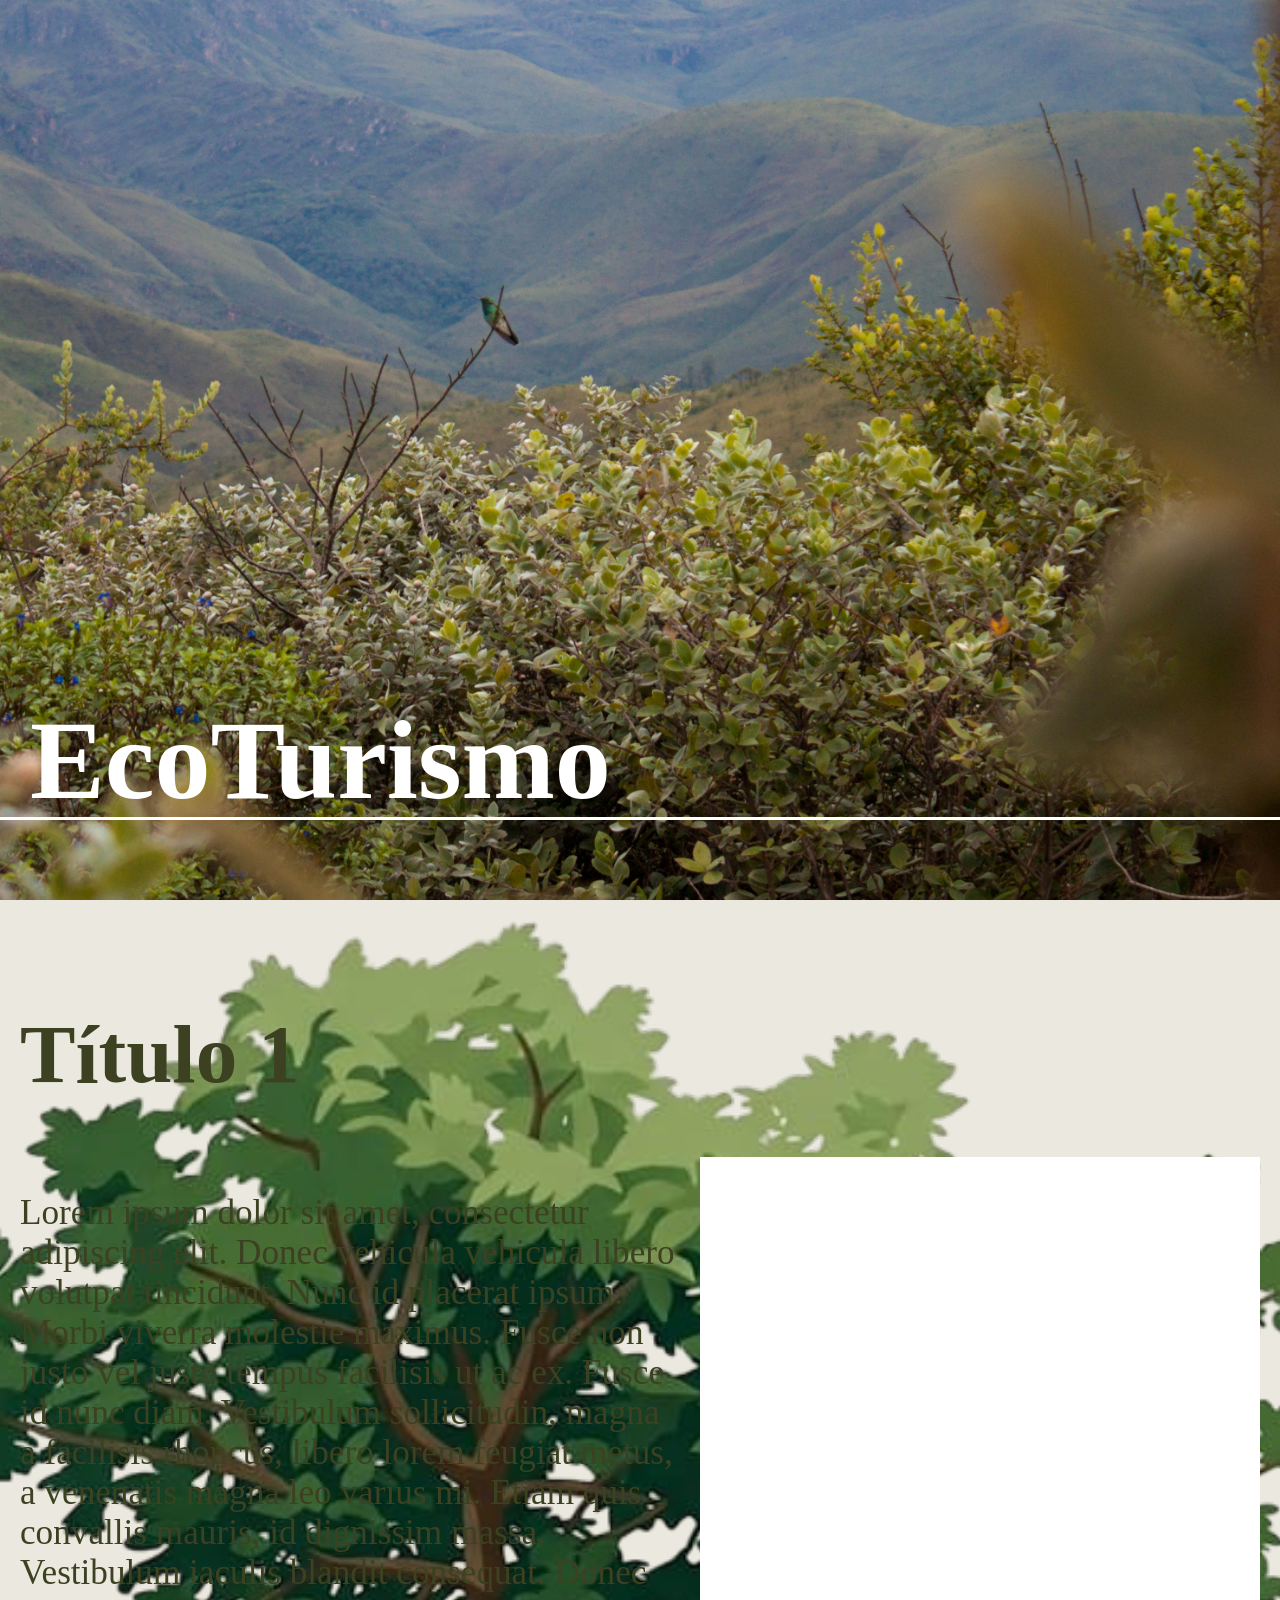
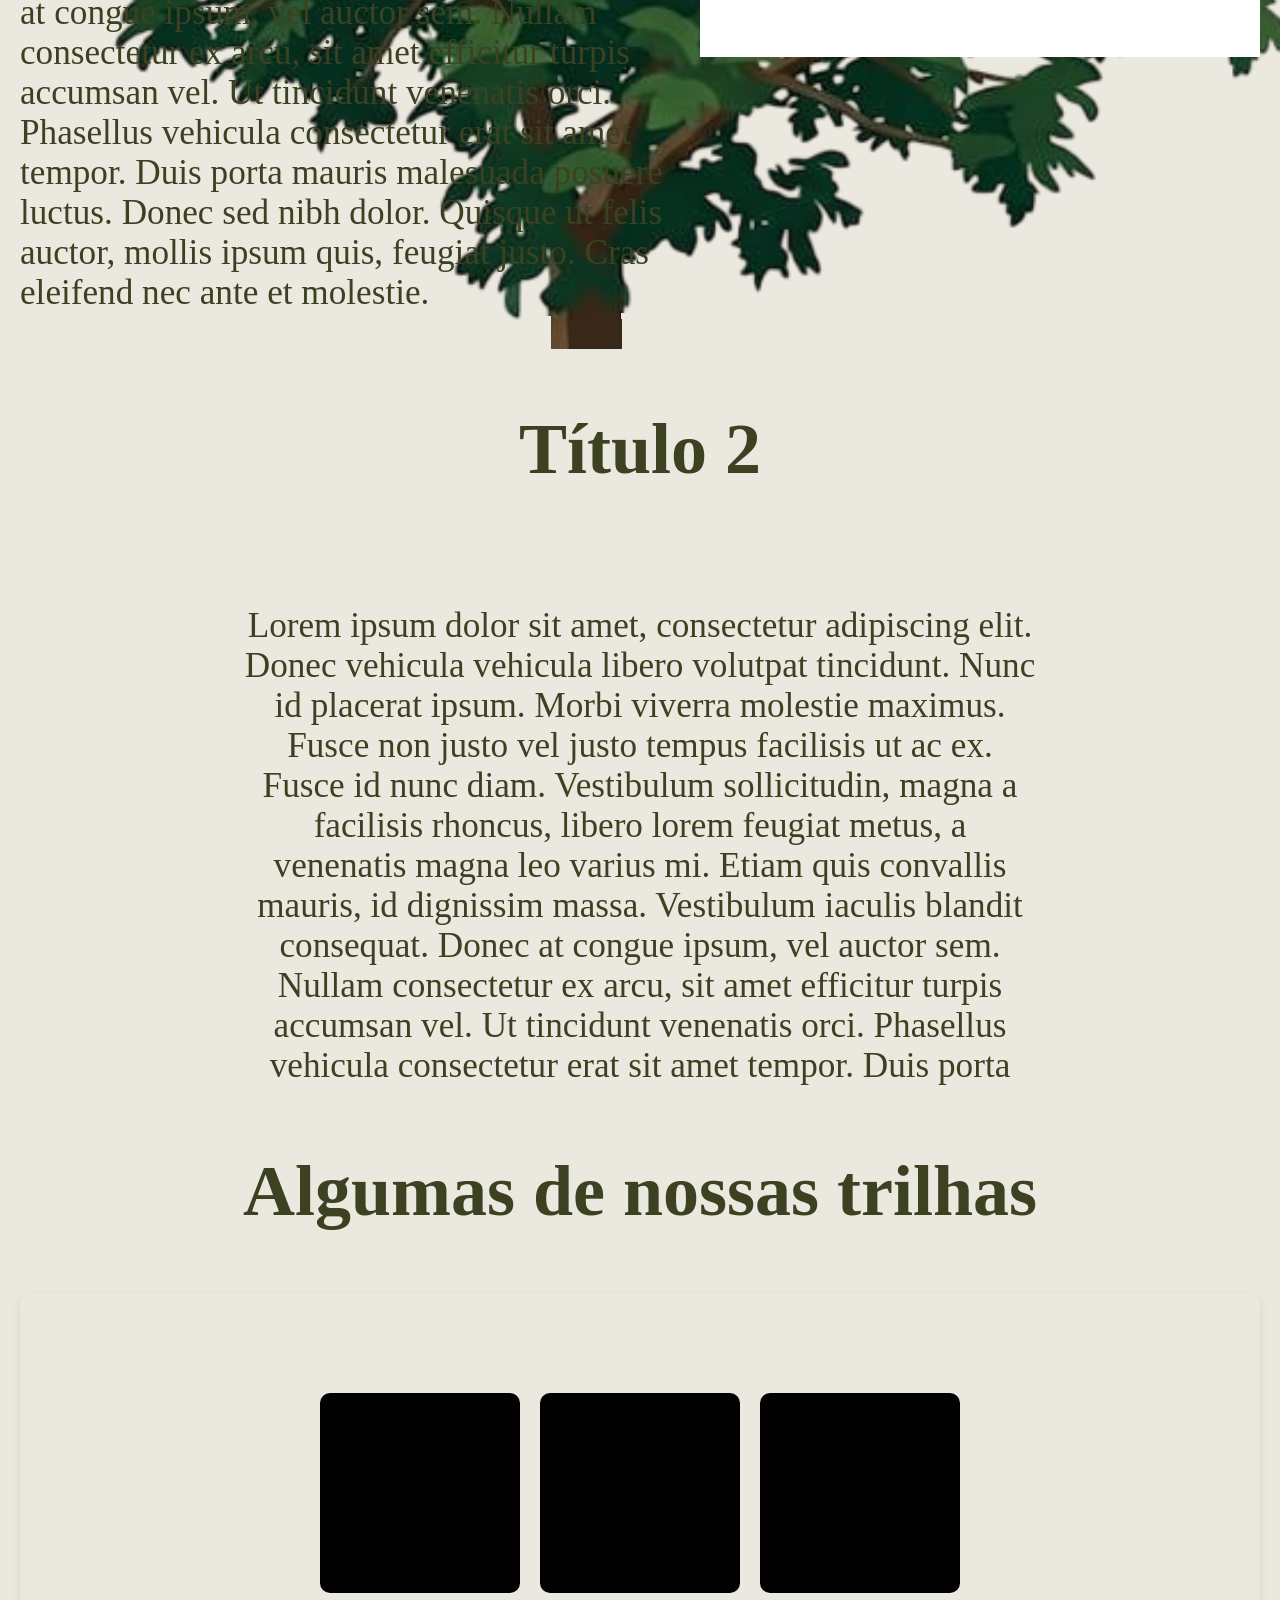
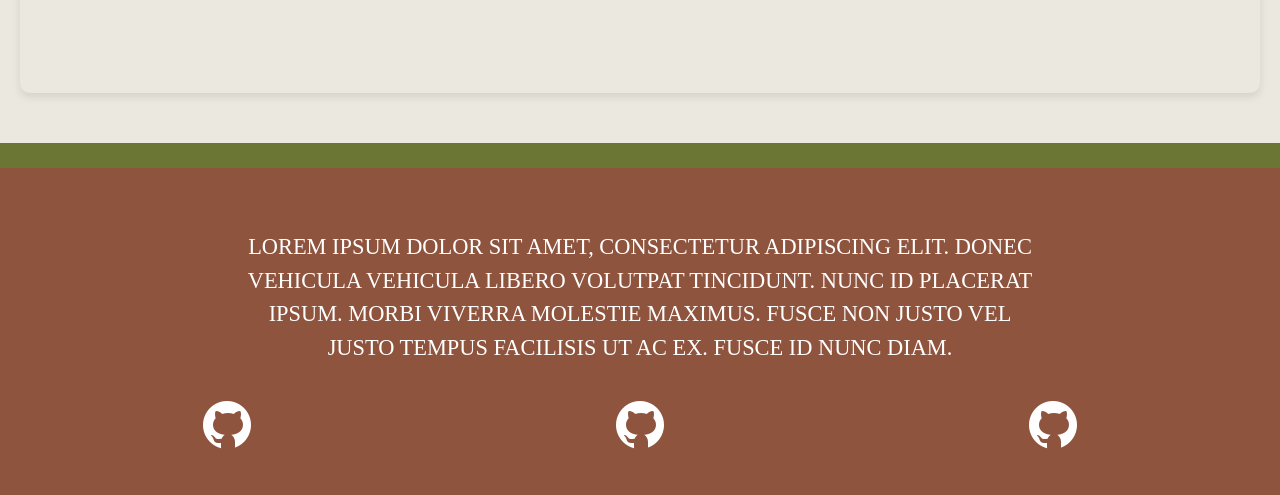
==== index.html @ b5ff991a "Adicionando mais coisas ao index.html" ====
<html lang="pt-BR">

<head>
    <meta charset="UTF-8">
    <meta name="viewport" content="width=device-width, initial-scale=1.0">
    <title>EcoTurismo</title>
    <link rel="stylesheet" href="./CSS/style.css">
</head>

<body>

    <div class="container-imgRolaMoca">
        <img src="./images/serra-do-rola-moca.jpg" alt="Serra do Rola Moça">

        <div class="container-nome-projeto">
            <h1>EcoTurismo</h1>
        </div>
        <div class="linha"></div>
    </div>

    <div class="conteudo-site">
        <h1 class="titulo">Título 1</h1>
        <div class="paragrafo1">
            <div class="container-texto">
                <p class="texto">Lorem ipsum dolor sit amet, consectetur adipiscing elit. Donec vehicula vehicula libero
                volutpat tincidunt. Nunc id placerat ipsum. Morbi viverra molestie maximus. Fusce non justo vel justo tempus
                facilisis ut ac ex. Fusce id nunc diam. Vestibulum sollicitudin, magna a facilisis rhoncus, libero lorem
                feugiat metus, a venenatis magna leo varius mi. Etiam quis convallis mauris, id dignissim massa. Vestibulum
                iaculis blandit consequat. Donec at congue ipsum, vel auctor sem. Nullam consectetur ex arcu, sit amet
                efficitur turpis accumsan vel. Ut tincidunt venenatis orci. Phasellus vehicula consectetur erat sit amet
                tempor. Duis porta mauris malesuada posuere luctus. Donec sed nibh dolor. Quisque ut felis auctor, mollis
                ipsum quis, feugiat justo. Cras eleifend nec ante et molestie.</p>
            </div>
            <div class="foto"></div>
        </div>

        <h2 class="titulo2">Título 2</h2>
        <div class="paragrafo2">
            <div class="container-texto2">
                <p class="texto">Lorem ipsum dolor sit amet, consectetur adipiscing elit. Donec vehicula vehicula libero
                volutpat tincidunt. Nunc id placerat ipsum. Morbi viverra molestie maximus. Fusce non justo vel justo tempus
                facilisis ut ac ex. Fusce id nunc diam. Vestibulum sollicitudin, magna a facilisis rhoncus, libero lorem
                feugiat metus, a venenatis magna leo varius mi. Etiam quis convallis mauris, id dignissim massa. Vestibulum
                iaculis blandit consequat. Donec at congue ipsum, vel auctor sem. Nullam consectetur ex arcu, sit amet
                efficitur turpis accumsan vel. Ut tincidunt venenatis orci. Phasellus vehicula consectetur erat sit amet
                tempor. Duis porta mauris malesuada posuere luctus. Donec sed nibh dolor. Quisque ut felis auctor, mollis
                ipsum quis, feugiat justo. Cras eleifend nec ante et molestie.</p>
            </div>
        </div>

        <h2 class="titulo3">Algumas de nossas trilhas</h2>
        <div class="container-trilhas">
            <div class="trilhasImg"></div>
            <div class="trilhasImg"></div>
            <div class="trilhasImg"></div>
        </div>
    </div>
    <footer class="footer">
        <div class="container-footer">
            <p class="texto-no-footer">
                LOREM IPSUM DOLOR SIT AMET, CONSECTETUR ADIPISCING ELIT. DONEC VEHICULA 
                VEHICULA LIBERO VOLUTPAT TINCIDUNT. NUNC ID PLACERAT IPSUM. MORBI VIVERRA 
                MOLESTIE MAXIMUS. FUSCE NON JUSTO VEL JUSTO TEMPUS FACILISIS UT AC EX. FUSCE ID 
                NUNC DIAM.
            </p>
        </div>
        <div class="icones-github">
            <a href="#" target="_blank" title="GitHub Eduarda"><img src="images/icons8-github-60.png" alt="Icone GitHub" class="icon"></a> <!-- Nao consegui pensar em nenhum outro nome :), nao tenho criatividade pra isso ksksks-->
            <a href="#" target="_blank" title="GitHub Pedro"><img src="images/icons8-github-60.png" alt="Icone GitHub" class="icon"></a>
            <a href="#" target="_blank" title="GitHub Miguel"><img src="images/icons8-github-60.png" alt="Icone GitHub" class="icon"></a>
        </div>
    </footer>
</body>

</html>
---- CSS/style.css ----
html{
   font-size:  62,5%;
}
body {
   background-color: #ebe9df;
   margin: 0;
}

*{
   overflow-x: hidden;
}

.container-imgRolaMoca {
   width: 100%;
   height: 100vh;
   overflow: hidden;
   position: sticky;
   top: 0;
   z-index: -1;
   display: flex;
   flex-direction: column;
   justify-content: flex-end;
   align-items: flex-start;
}
.container-imgRolaMoca img {
   width: 100%;
   height: 100%;
   object-fit: cover;
   position:absolute;
   top: 0;
   left: 0;
   z-index: -2;
}

.container-nome-projeto {
   color: #ffff;
   text-align: left;
   padding-left: 30px;
}

.container-nome-projeto h1 {
   font-size: 7rem;
}

 .conteudo-site {
   position: relative !important;
   background-color: #ebe9df;
   padding: 50px 20px;
   min-height: 150vh;
   background-image: url('../images/barbatimaoCopa.png');
   background-position: top center;
   background-repeat: no-repeat;
   min-height: 100vh;
 }

.conteudo-site::after {
  content: "" !important;
  position: absolute !important;
  top: 400px !important; /* Ajuste para a altura exata onde a imagem da copa termina */
  bottom: 0 !important; 
  left: 50% !important;
  transform: translateX(-50%);
  
  width: 100% !important; /* Grossura do tronco */
  background-image: url('../images/barbatimaoTronco.png');
  background-repeat: repeat-y;
  background-position: center top;
  
  z-index: -1 !important; /* Agora ele ficará atrás do texto, mas visível! */
}

 .linha {
   height: 3px;
   width: 100%;
   background-color: #fff;
   z-index: 1;
   position: absolute;
   margin-bottom: 80px;
 }

 .titulo {
   color: #3c4122;
   font-size: 5.2rem;
   text-align: left;
 }


 .paragrafo1 {
   display: flex;
   flex-wrap: wrap;
   flex-direction: row;
    gap: 20px;
    width: 100%;
 }

 .container-texto {
   flex: 1 1 500px;
 }

 .texto {
   font-size: 2.2rem;
   color: #3c4122;
   text-align: left;
 }

 .foto {
   flex: 1 1 400px;
   height: 500px;
   background-color: white;
 }

 @media (max-width: 768px) {
   .container-nome-projeto h1 {
      font-size: 4rem;
      text-align: center;
   }
   .linha {
      margin: 30px auto;
   }
   .titulo {
      font-size: 3.5rem;
   }
   .paragrafo1 {
      flex-direction: column;
   }
   .container-texto, .foto {
      width: 100%;
   }
   .texto {
      font-size: 1.8rem;
   }
   .foto {
      height: 350px;
   }
 }

 h2 {
    color: #3c4122;
    font-size: 4.5rem;
    text-align: center;
 }

 .paragrafo2 {
    display: flex;
    flex-wrap: nowrap;
    flex-direction: column;
    width: 100%;
 }
  .container-texto2 {
      width: 62vw;
      flex: 0 1 500px;
      padding: 20px;
      align-self: center;
  }
  .container-texto2 .texto {
      font-size: 2.2rem;
      color: #3c4122;
      text-align: center;
  }

  .container-trilhas {
    display: flex;
    flex-wrap: wrap;
    flex-direction: row;
    flex: 1 1 300px;
    padding: 20px;
    border-radius: 10px;
    box-shadow: 0 4px 8px rgba(0, 0, 0, 0.1);
    gap: 20px;
    justify-content: center;
    height: 40vh;
    align-items: center;
  }

  .trilhasImg {
    width: 200px;
    height: 200px;
    background-color: black;
    border-radius: 10px;
  }

.footer {
   background-color: #8f543e;
   border-top: 25px solid #6c7634;
   padding: 40px 20px;
   width: 100%;
   box-sizing: border-box;
}
  
.container-footer {
    max-width: 800px;
    margin: 0 auto;
    display: flex;
    flex-direction: column;
    align-items: center;
    text-align: center;
}

.texto-no-footer {
    color: #fff;
    font-size: 1.4rem; 
    margin-bottom: 30px;
    line-height: 1.5;
}

.icones-github {
    display: flex;
    justify-content: space-around;
    width: 100%;
}

.icon {
    transition: opacity 0.3s ease;
}

.icon:hover {
    opacity: 0.8;
}
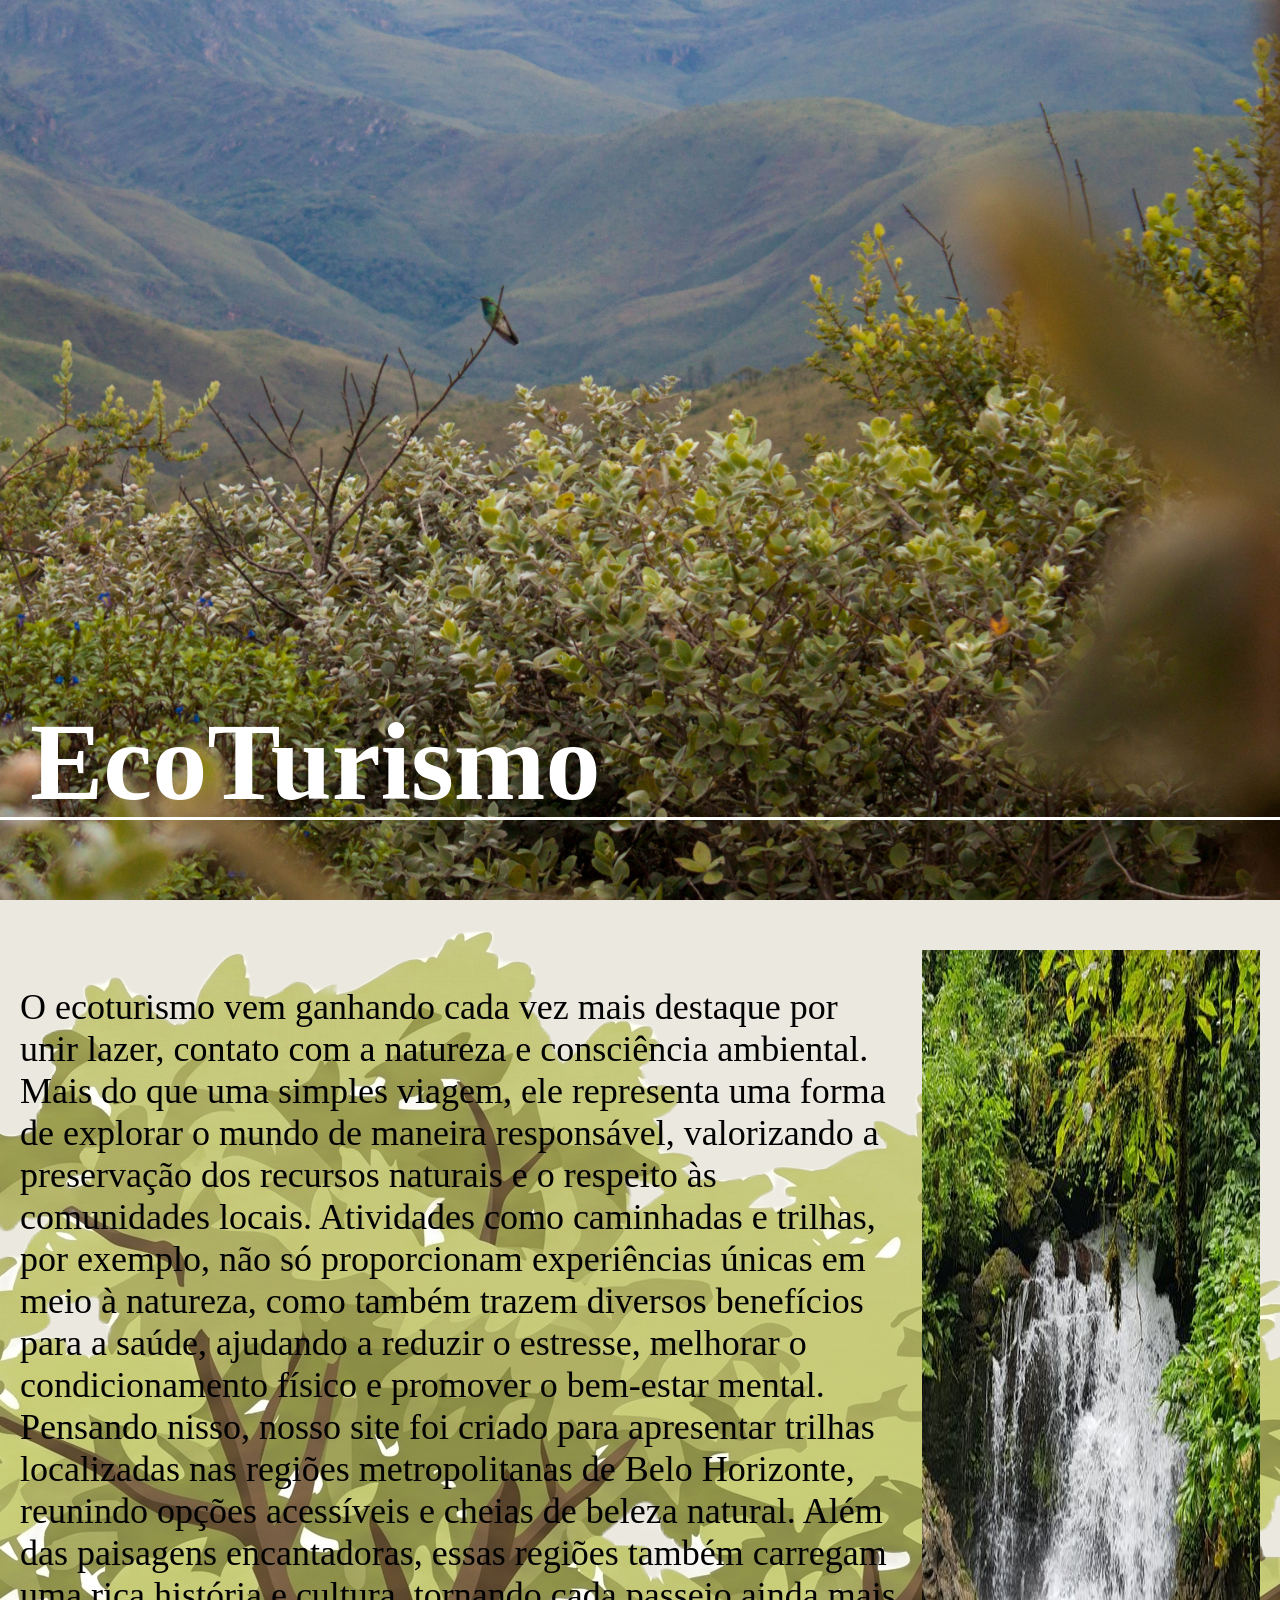
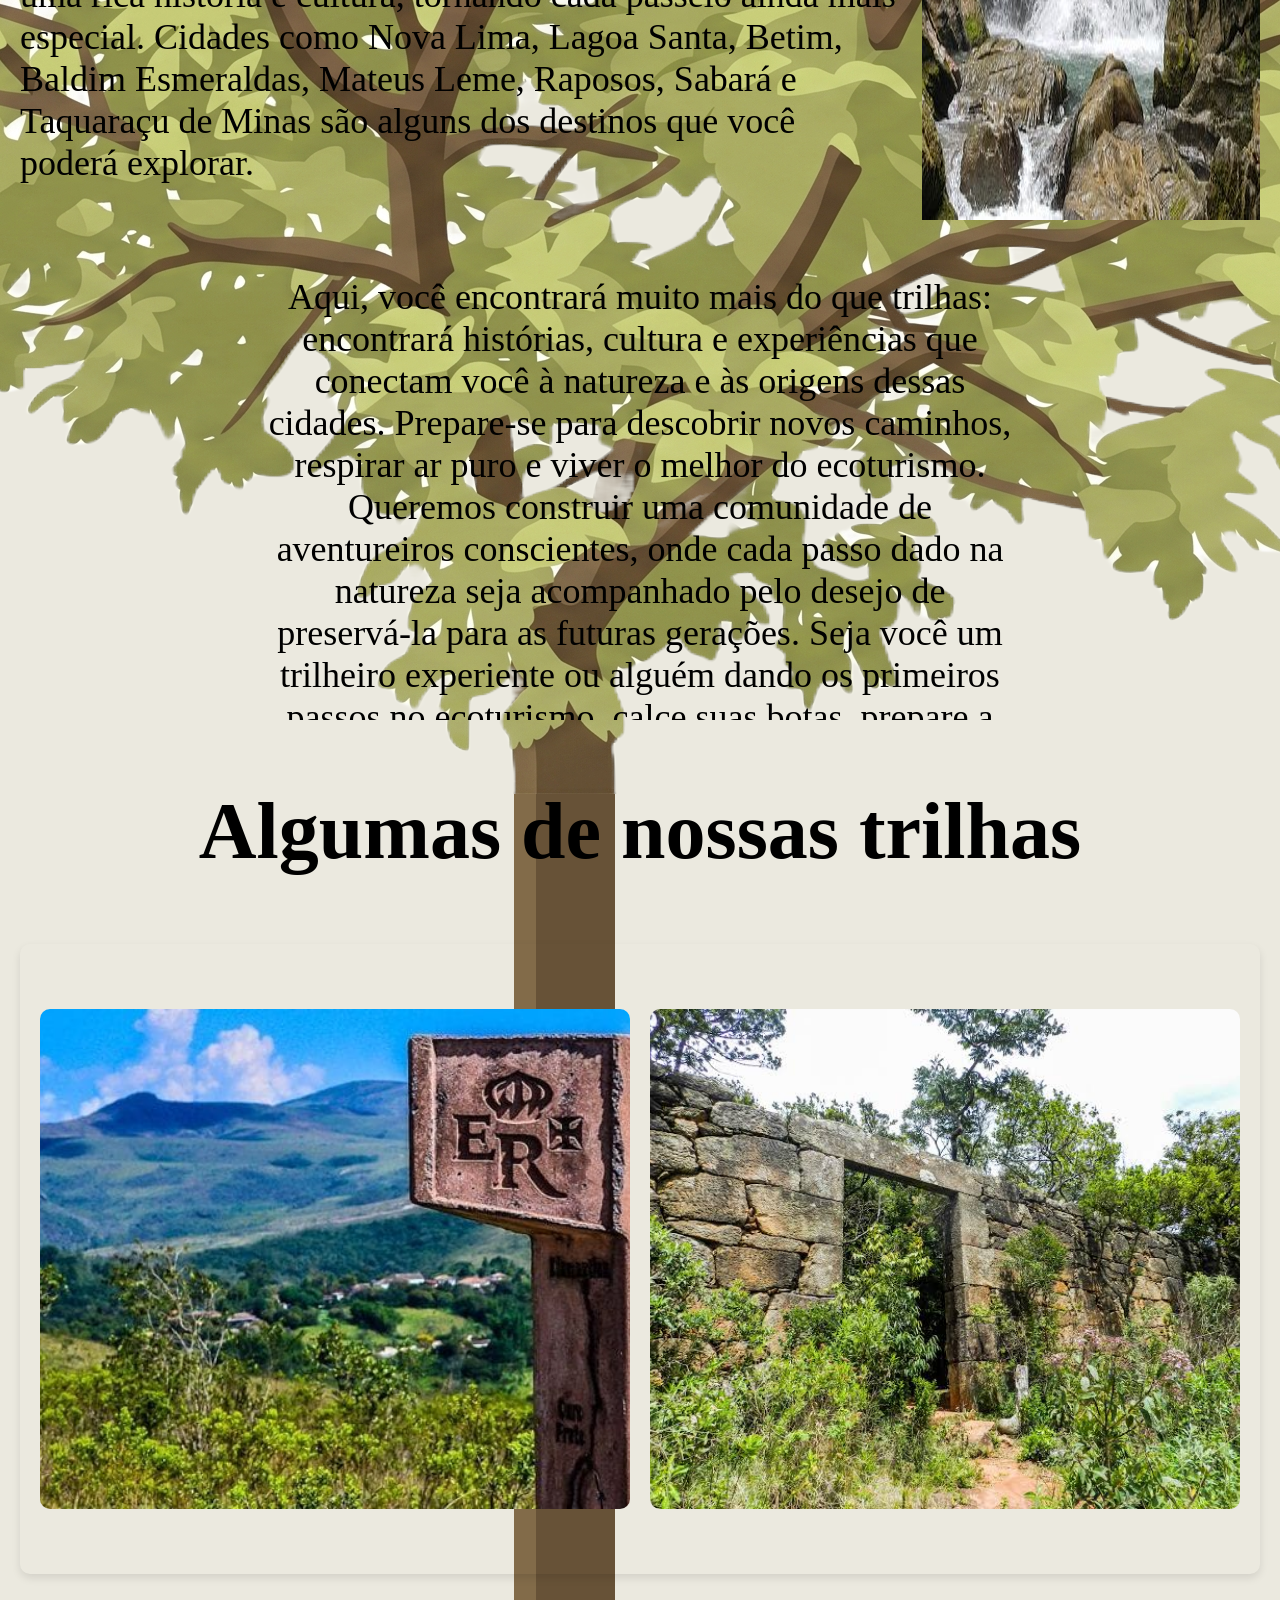
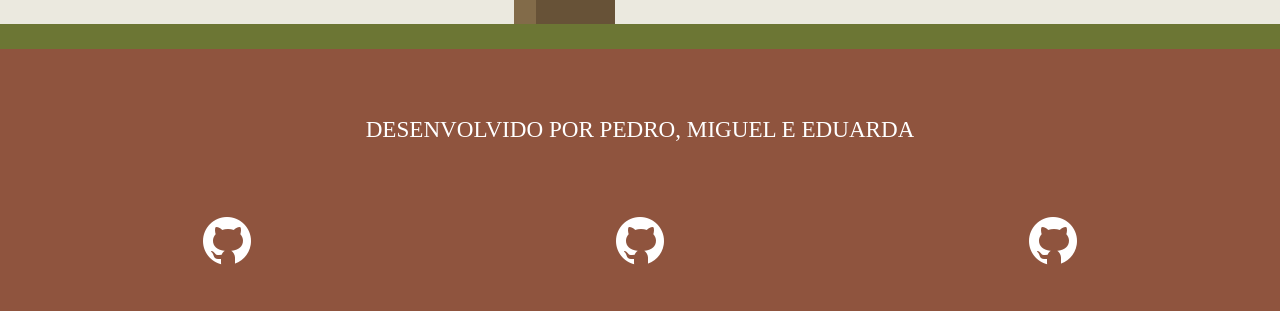
==== commit 90acea20: "Adicionando texto e imagens, alem de correcoes ao layout do arquivo index" ====
--- a/index.html
+++ b/index.html
@@ -19,49 +19,30 @@
     </div>
 
     <div class="conteudo-site">
-        <h1 class="titulo">Título 1</h1>
         <div class="paragrafo1">
             <div class="container-texto">
-                <p class="texto">Lorem ipsum dolor sit amet, consectetur adipiscing elit. Donec vehicula vehicula libero
-                volutpat tincidunt. Nunc id placerat ipsum. Morbi viverra molestie maximus. Fusce non justo vel justo tempus
-                facilisis ut ac ex. Fusce id nunc diam. Vestibulum sollicitudin, magna a facilisis rhoncus, libero lorem
-                feugiat metus, a venenatis magna leo varius mi. Etiam quis convallis mauris, id dignissim massa. Vestibulum
-                iaculis blandit consequat. Donec at congue ipsum, vel auctor sem. Nullam consectetur ex arcu, sit amet
-                efficitur turpis accumsan vel. Ut tincidunt venenatis orci. Phasellus vehicula consectetur erat sit amet
-                tempor. Duis porta mauris malesuada posuere luctus. Donec sed nibh dolor. Quisque ut felis auctor, mollis
-                ipsum quis, feugiat justo. Cras eleifend nec ante et molestie.</p>
+                <p class="texto">O ecoturismo vem ganhando cada vez mais destaque por unir lazer, contato com a natureza e consciência ambiental. Mais do que uma simples viagem, ele representa uma forma de explorar o mundo de maneira responsável, valorizando a preservação dos recursos naturais e o respeito às comunidades locais. Atividades como caminhadas e trilhas, por exemplo, não só proporcionam experiências únicas em meio à natureza, como também trazem diversos benefícios para a saúde, ajudando a reduzir o estresse, melhorar o condicionamento físico e promover o bem-estar mental. Pensando nisso, nosso site foi criado para apresentar trilhas localizadas nas regiões metropolitanas de Belo Horizonte, reunindo opções acessíveis e cheias de beleza natural. Além das paisagens encantadoras, essas regiões também carregam uma rica história e cultura, tornando cada passeio ainda mais especial. Cidades como Nova Lima, Lagoa Santa, Betim, Baldim Esmeraldas, Mateus Leme, Raposos, Sabará e Taquaraçu de Minas são alguns dos destinos que você poderá explorar.</p>
             </div>
-            <div class="foto"></div>
+            <img src="images/cachoeiraImg1.jpeg" alt="">
         </div>
-
-        <h2 class="titulo2">Título 2</h2>
         <div class="paragrafo2">
             <div class="container-texto2">
-                <p class="texto">Lorem ipsum dolor sit amet, consectetur adipiscing elit. Donec vehicula vehicula libero
-                volutpat tincidunt. Nunc id placerat ipsum. Morbi viverra molestie maximus. Fusce non justo vel justo tempus
-                facilisis ut ac ex. Fusce id nunc diam. Vestibulum sollicitudin, magna a facilisis rhoncus, libero lorem
-                feugiat metus, a venenatis magna leo varius mi. Etiam quis convallis mauris, id dignissim massa. Vestibulum
-                iaculis blandit consequat. Donec at congue ipsum, vel auctor sem. Nullam consectetur ex arcu, sit amet
-                efficitur turpis accumsan vel. Ut tincidunt venenatis orci. Phasellus vehicula consectetur erat sit amet
-                tempor. Duis porta mauris malesuada posuere luctus. Donec sed nibh dolor. Quisque ut felis auctor, mollis
-                ipsum quis, feugiat justo. Cras eleifend nec ante et molestie.</p>
+                <p class="texto">Aqui, você encontrará muito mais do que trilhas: encontrará histórias, cultura e experiências que conectam você à natureza e às origens dessas cidades. Prepare-se para descobrir novos caminhos, respirar ar puro e viver o melhor do ecoturismo. <br>
+                    Queremos construir uma comunidade de aventureiros conscientes, onde cada passo dado na natureza seja acompanhado pelo desejo de preservá-la para as futuras gerações. Seja você um trilheiro experiente ou alguém dando os primeiros passos no ecoturismo, calce suas botas, prepare a mochila e venha construir memórias inesquecíveis nas montanhas e vales de Minas Gerais.
+                </p>
             </div>
         </div>
 
         <h2 class="titulo3">Algumas de nossas trilhas</h2>
         <div class="container-trilhas">
-            <div class="trilhasImg"></div>
-            <div class="trilhasImg"></div>
-            <div class="trilhasImg"></div>
+            <div class="trilhasImg"><img src="images/imagemEstradaReal.jpeg" alt=""></div>
+            <div class="trilhasImg"><img src="images/imgForteBrumadinho.jpeg" alt=""></div>
         </div>
     </div>
     <footer class="footer">
         <div class="container-footer">
             <p class="texto-no-footer">
-                LOREM IPSUM DOLOR SIT AMET, CONSECTETUR ADIPISCING ELIT. DONEC VEHICULA 
-                VEHICULA LIBERO VOLUTPAT TINCIDUNT. NUNC ID PLACERAT IPSUM. MORBI VIVERRA 
-                MOLESTIE MAXIMUS. FUSCE NON JUSTO VEL JUSTO TEMPUS FACILISIS UT AC EX. FUSCE ID 
-                NUNC DIAM.
+                DESENVOLVIDO POR PEDRO, MIGUEL E EDUARDA <br><br>
             </p>
         </div>
         <div class="icones-github">
--- a/CSS/style.css
+++ b/CSS/style.css
@@ -1,5 +1,5 @@
 html{
-   font-size:  62,5%;
+   font-size:  62.5%;
 }
 body {
    background-color: #ebe9df;
@@ -8,6 +8,7 @@
 
 *{
    overflow-x: hidden;
+   box-sizing: border-box;
 }
 
 .container-imgRolaMoca {
@@ -39,34 +40,18 @@
 }
 
 .container-nome-projeto h1 {
-   font-size: 7rem;
-}
-
- .conteudo-site {
-   position: relative !important;
+   font-size: 11rem;
+}
+
+.conteudo-site {
+   position: relative;
    background-color: #ebe9df;
    padding: 50px 20px;
-   min-height: 150vh;
-   background-image: url('../images/barbatimaoCopa.png');
-   background-position: top center;
-   background-repeat: no-repeat;
+
+   background-image: url('../images/barbatimaoCopa.png'), url('../images/barbatimaoTronco.png');
+   background-position: top center, top center;
+   background-repeat: no-repeat, repeat-y;
    min-height: 100vh;
- }
-
-.conteudo-site::after {
-  content: "" !important;
-  position: absolute !important;
-  top: 400px !important; /* Ajuste para a altura exata onde a imagem da copa termina */
-  bottom: 0 !important; 
-  left: 50% !important;
-  transform: translateX(-50%);
-  
-  width: 100% !important; /* Grossura do tronco */
-  background-image: url('../images/barbatimaoTronco.png');
-  background-repeat: repeat-y;
-  background-position: center top;
-  
-  z-index: -1 !important; /* Agora ele ficará atrás do texto, mas visível! */
 }
 
  .linha {
@@ -79,8 +64,8 @@
  }
 
  .titulo {
-   color: #3c4122;
-   font-size: 5.2rem;
+   color: #000;
+   font-size: 8.6rem;
    text-align: left;
  }
 
@@ -89,8 +74,8 @@
    display: flex;
    flex-wrap: wrap;
    flex-direction: row;
-    gap: 20px;
-    width: 100%;
+   gap: 20px;
+   width: 100%;
  }
 
  .container-texto {
@@ -98,45 +83,15 @@
  }
 
  .texto {
-   font-size: 2.2rem;
-   color: #3c4122;
+   font-size: 3.6rem;
+   color: #000;
    text-align: left;
- }
-
- .foto {
-   flex: 1 1 400px;
-   height: 500px;
-   background-color: white;
- }
-
- @media (max-width: 768px) {
-   .container-nome-projeto h1 {
-      font-size: 4rem;
-      text-align: center;
-   }
-   .linha {
-      margin: 30px auto;
-   }
-   .titulo {
-      font-size: 3.5rem;
-   }
-   .paragrafo1 {
-      flex-direction: column;
-   }
-   .container-texto, .foto {
-      width: 100%;
-   }
-   .texto {
-      font-size: 1.8rem;
-   }
-   .foto {
-      height: 350px;
-   }
+   overflow-wrap: break-word;
  }
 
  h2 {
-    color: #3c4122;
-    font-size: 4.5rem;
+    color: #000;
+    font-size: 8rem;
     text-align: center;
  }
 
@@ -153,8 +108,8 @@
       align-self: center;
   }
   .container-texto2 .texto {
-      font-size: 2.2rem;
-      color: #3c4122;
+      font-size: 3.6rem;
+      color: #000;
       text-align: center;
   }
 
@@ -162,22 +117,29 @@
     display: flex;
     flex-wrap: wrap;
     flex-direction: row;
-    flex: 1 1 300px;
+    flex: 0 1 300px;
     padding: 20px;
     border-radius: 10px;
     box-shadow: 0 4px 8px rgba(0, 0, 0, 0.1);
     gap: 20px;
     justify-content: center;
-    height: 40vh;
+    min-height: 70vh;
     align-items: center;
   }
 
-  .trilhasImg {
-    width: 200px;
-    height: 200px;
-    background-color: black;
-    border-radius: 10px;
-  }
+.trilhasImg {
+   width: 627px;
+   height: 500px;
+   flex: 1 1 300px;
+   border-radius: 10px;
+   overflow: hidden;
+}
+
+.trilhasImg img {
+   width: 100%;
+   height: 100%;
+   object-fit: cover;
+}
 
 .footer {
    background-color: #8f543e;
@@ -198,9 +160,10 @@
 
 .texto-no-footer {
     color: #fff;
-    font-size: 1.4rem; 
+    font-size: 2.31rem; 
     margin-bottom: 30px;
     line-height: 1.5;
+    overflow-wrap: break-word;
 }
 
 .icones-github {
@@ -215,4 +178,85 @@
 
 .icon:hover {
     opacity: 0.8;
-}+}
+
+ @media (max-width: 768px) {
+   .conteudo-site {
+      display: flex;
+      flex-direction: column;
+      gap: 40px; /* Distância igual entre os blocos de conteúdo */
+      padding: 40px 20px;
+   }
+
+   .container-nome-projeto h1 {
+      font-size: 6rem;
+      text-align: center;
+   }
+   .linha {
+      margin-bottom: 40px;
+   }
+   .titulo {
+      font-size: 5rem;
+      margin: 0;
+   }
+   .paragrafo1 {
+      flex-direction: column;
+      height: 1430px;
+      gap: 40px; /* Distância igual entre texto e foto */
+   }
+   
+   .paragrafo2 {
+      flex-direction: column;
+      height: 600px /* Distância igual entre os blocos de texto */
+   }
+
+   .container-texto2 {
+      width: 100%;
+      height: 600px;
+   }
+
+   .texto {
+      font-size: 2.5rem;
+      text-align: center;
+   }
+
+   .texto-no-footer {
+      font-size: 1.5rem;
+   }
+
+   .titulo2 {
+      font-size: 5rem;
+      margin: 0;
+   }
+
+   .titulo3 {
+      font-size: 5rem;
+      margin: 0;
+   }
+
+
+
+   .container-texto2 .texto {
+      font-size: 2.5rem;
+   }
+
+   .container-trilhas {
+      gap: 40px; /* Distância igual entre os itens das trilhas */
+   }
+
+   .trilhasImg {
+      width: 100%;
+      height: auto; /* Remove a altura fixa para não cortar a imagem */
+   }
+
+   .trilhasImg img {
+      height: auto; /* Ajusta a altura proporcionalmente à largura */
+      display: block;
+   }
+
+   .footer {
+      display: flex;
+      flex-direction: column;
+      gap: 40px;
+   }
+ }
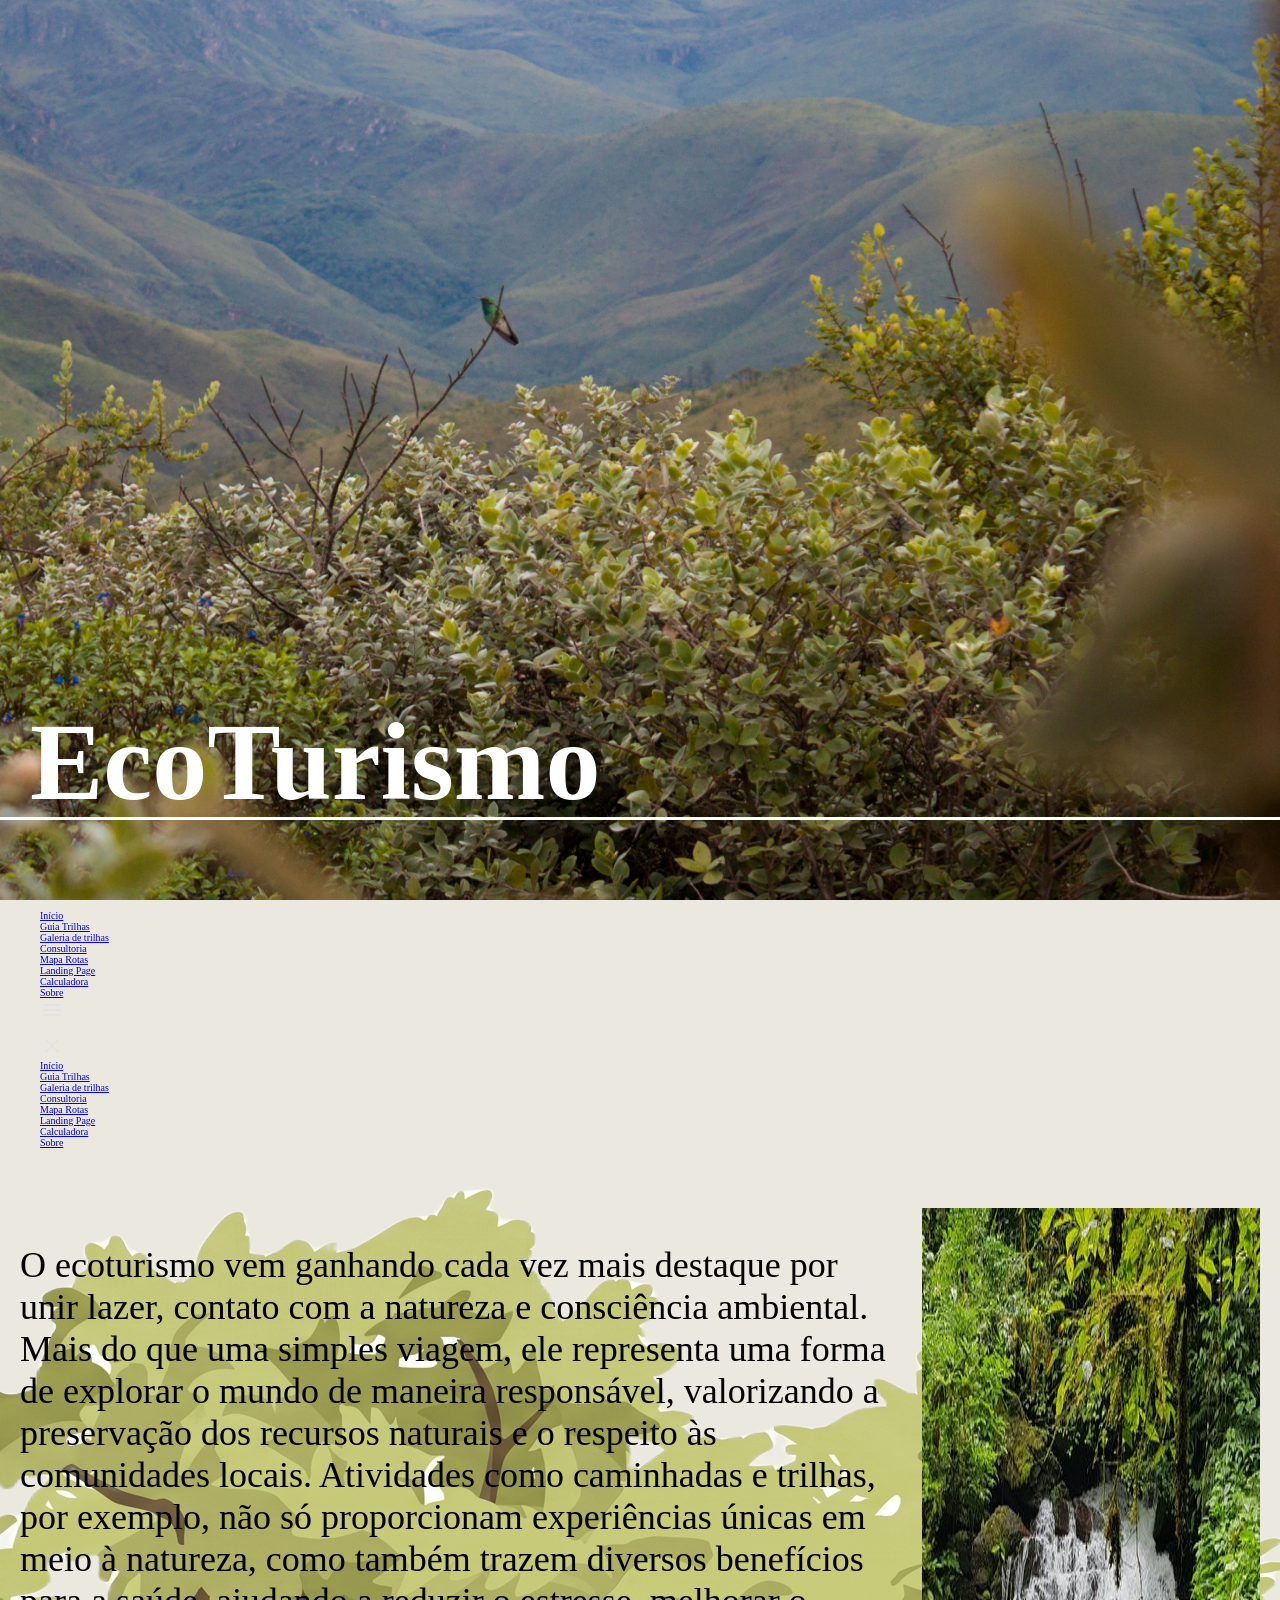
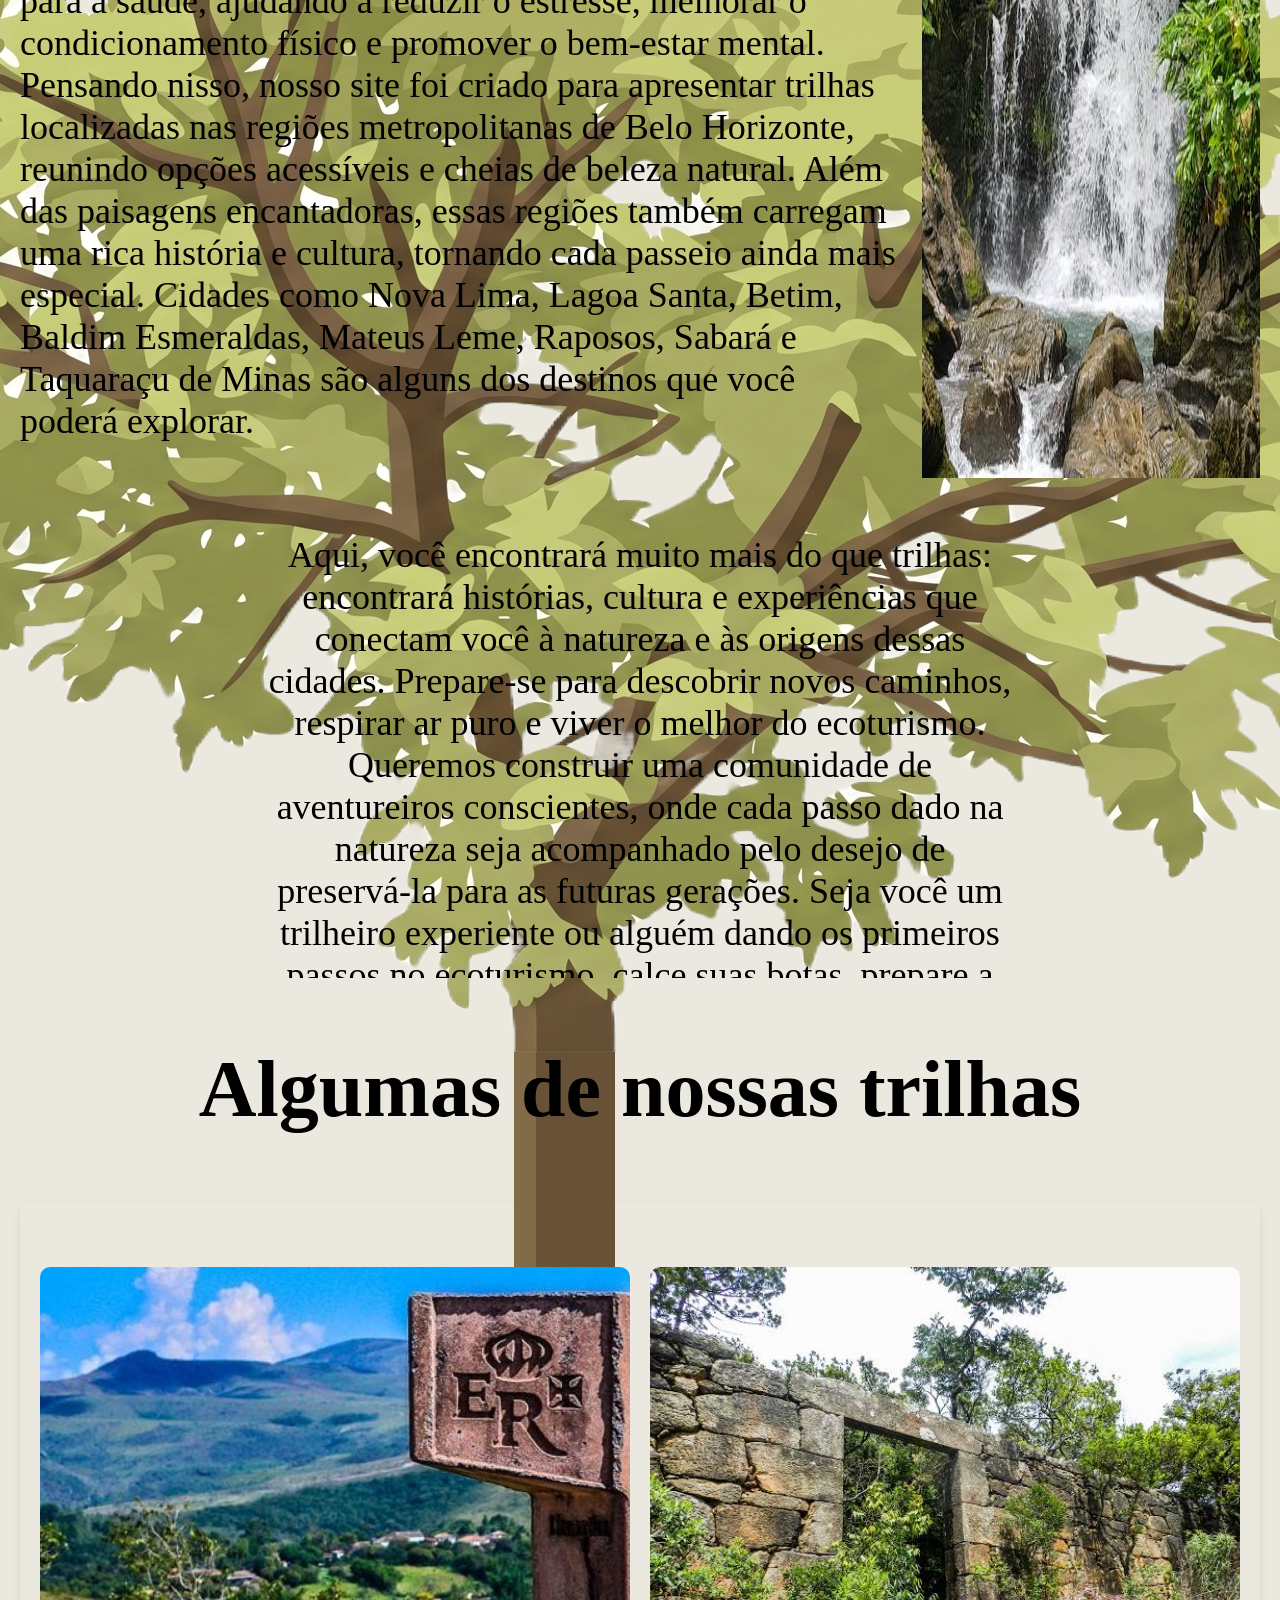
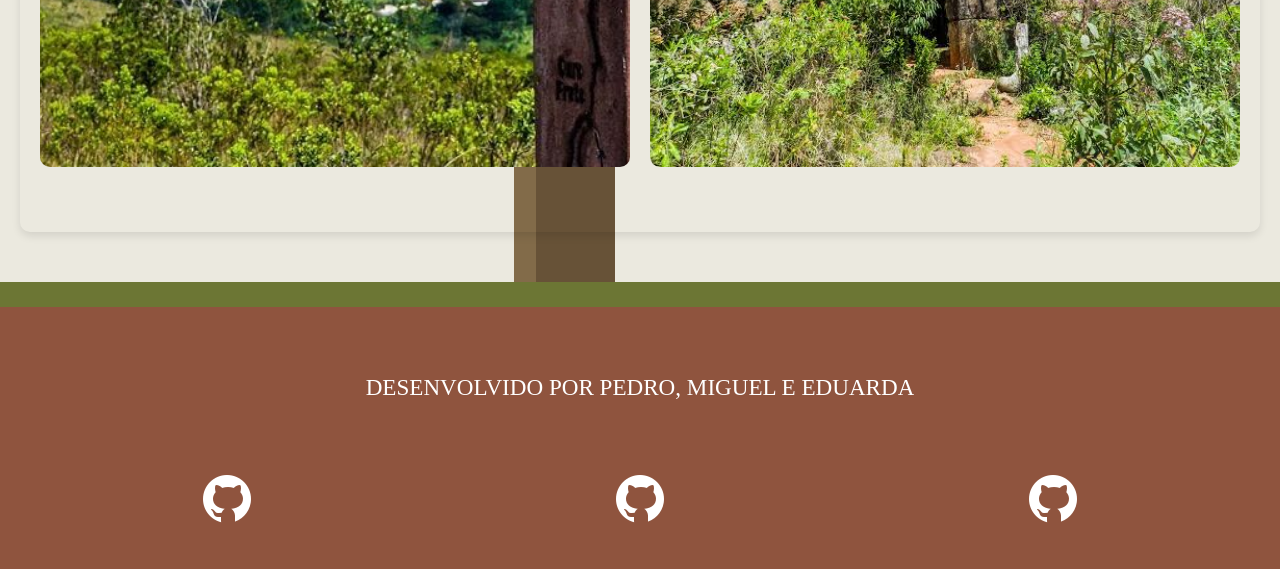
==== commit 5cb24aab: "Inicio lading page" ====
--- a/index.html
+++ b/index.html
@@ -5,9 +5,11 @@
     <meta name="viewport" content="width=device-width, initial-scale=1.0">
     <title>EcoTurismo</title>
     <link rel="stylesheet" href="./CSS/style.css">
+ 
 </head>
 
 <body>
+
 
     <div class="container-imgRolaMoca">
         <img src="./images/serra-do-rola-moca.jpg" alt="Serra do Rola Moça">
@@ -17,7 +19,43 @@
         </div>
         <div class="linha"></div>
     </div>
+     <!-- MENU NAVEGAVEL-->
+        <nav>
+            <ul>
+                <li class="hideMobile"><a href="../index.html">Início</a></li>
+                <li class="hideMobile"><a href="./guia-trilhas.html">Guia Trilhas</a></li>
+                <li class="hideMobile"><a href="./galeria-trilhas.html">Galeria de trilhas</a></li>
+                <li class="hideMobile"><a href="./consultoria.html">Consultoria</a></li>
+                <li class="hideMobile"><a href="./mapa-rotas.html">Mapa Rotas</a></li>
+                <li class="hideMobile"><a href="./landing-page.html">Landing Page</a></li>
+                <li class="hideMobile"><a href="./calculadora-gastos.html">Calculadora</a></li>
+                <li class="hideMobile"><a href="./pagina-sobre.html">Sobre</a></li>
+                <li class="hideDesktop" onclick="showSidebar()"><a href="#">
+                        <svg class="icon" xmlns="http://www.w3.org/2000/svg" height="24px" viewBox="0 -960 960 960"
+                            width="24px" fill="#e3e3e3">
+                            <path d="M120-240v-80h720v80H120Zm0-200v-80h720v80H120Zm0-200v-80h720v80H120Z" />
+                        </svg>
+                    </a></li>
+            </ul>
 
+            <ul class="sidebar">
+                <li onclick="hideSidebar()"><a href="#">
+                        <svg class="icon" xmlns="http://www.w3.org/2000/svg" height="24px" viewBox="0 -960 960 960"
+                            width="24px" fill="#e3e3e3">
+                            <path
+                                d="m256-200-56-56 224-224-224-224 56-56 224 224 224-224 56 56-224 224 224 224-56 56-224-224-224 224Z" />
+                        </svg>
+                    </a></li>
+                <li><a href="../index.html">Início</a></li>
+                <li><a href="./guia-trilhas.html">Guia Trilhas</a></li>
+                <li><a href="./galeria-trilhas.html">Galeria de trilhas</a></li>
+                <li><a href="./consultoria.html">Consultoria</a></li>
+                <li><a href="./mapa-rotas.html">Mapa Rotas</a></li>
+                <li><a href="./landing-page.html">Landing Page</a></li>
+                <li><a href="./calculadora-gastos.html">Calculadora</a></li>
+                <li><a href="./pagina-sobre.html">Sobre</a></li>
+            </ul>
+        </nav>
     <div class="conteudo-site">
         <div class="paragrafo1">
             <div class="container-texto">
--- a/CSS/style.css
+++ b/CSS/style.css
@@ -259,4 +259,4 @@
       flex-direction: column;
       gap: 40px;
    }
- }+}
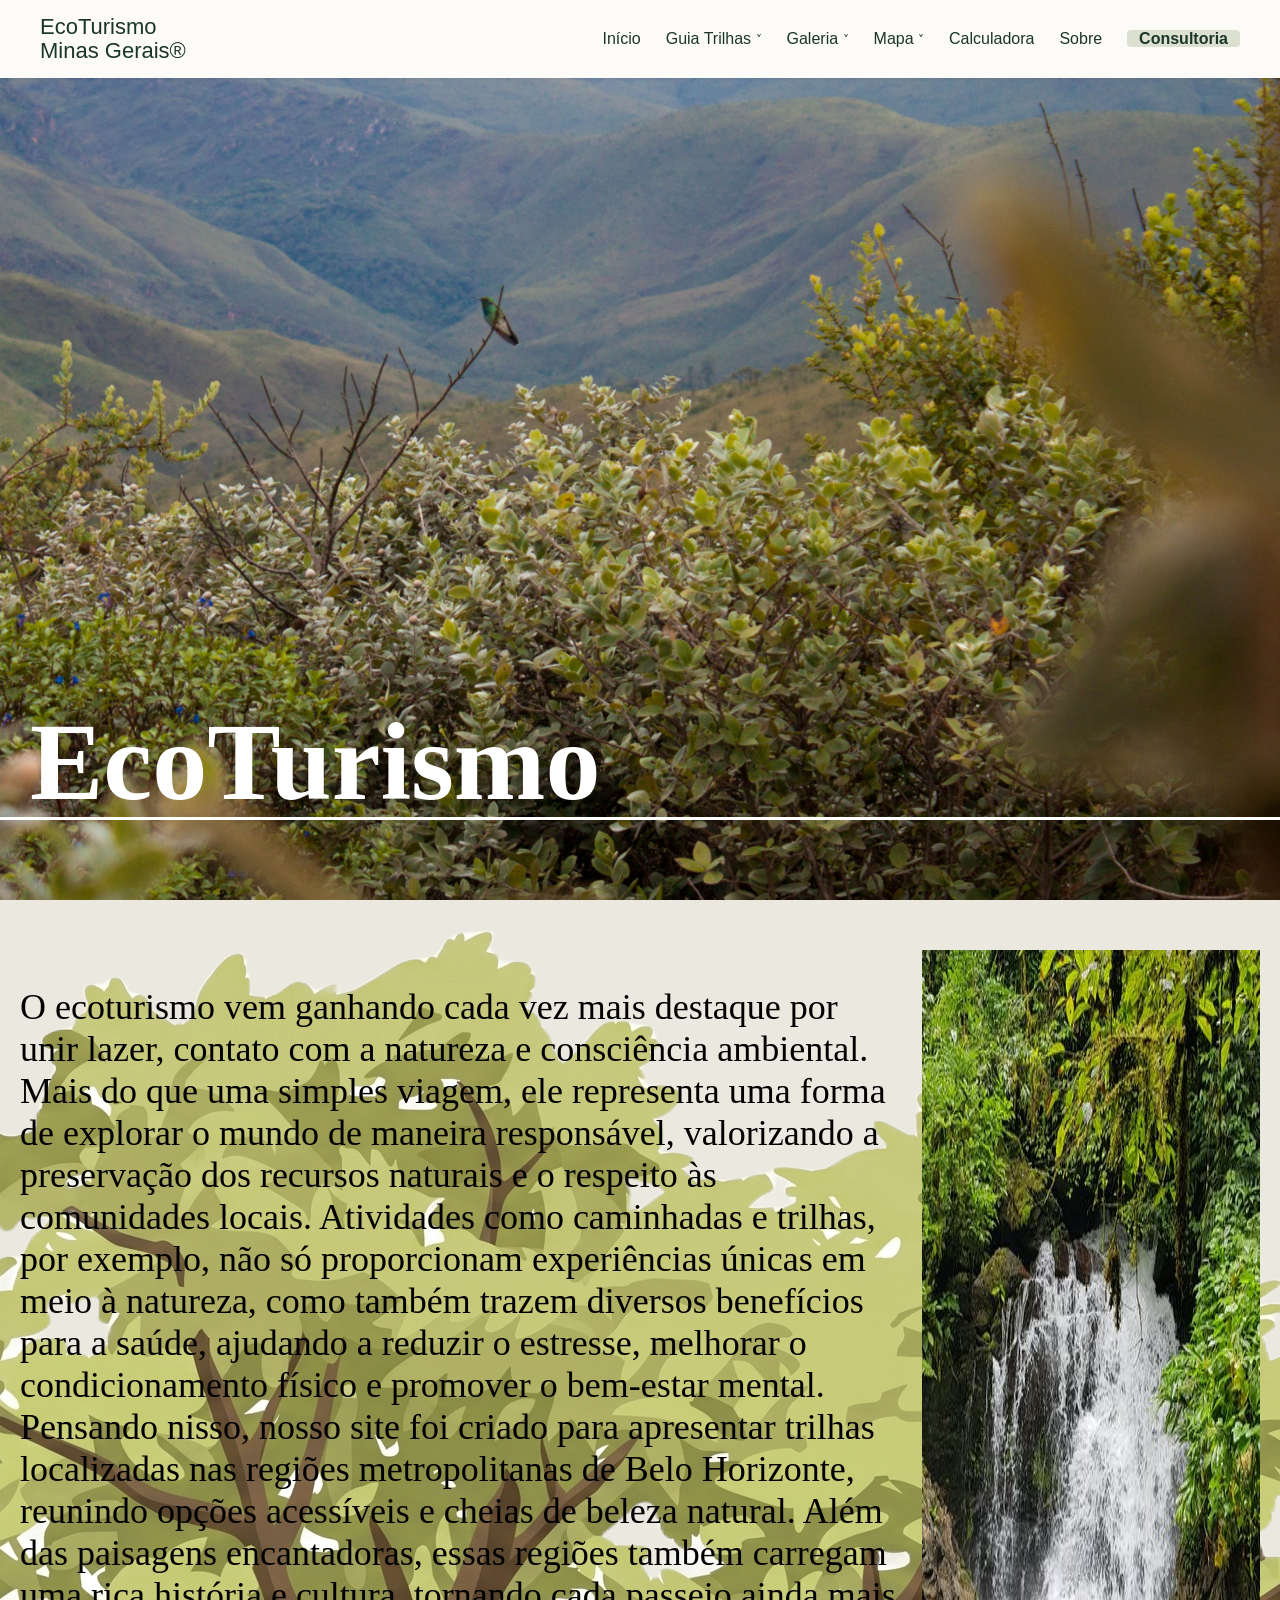
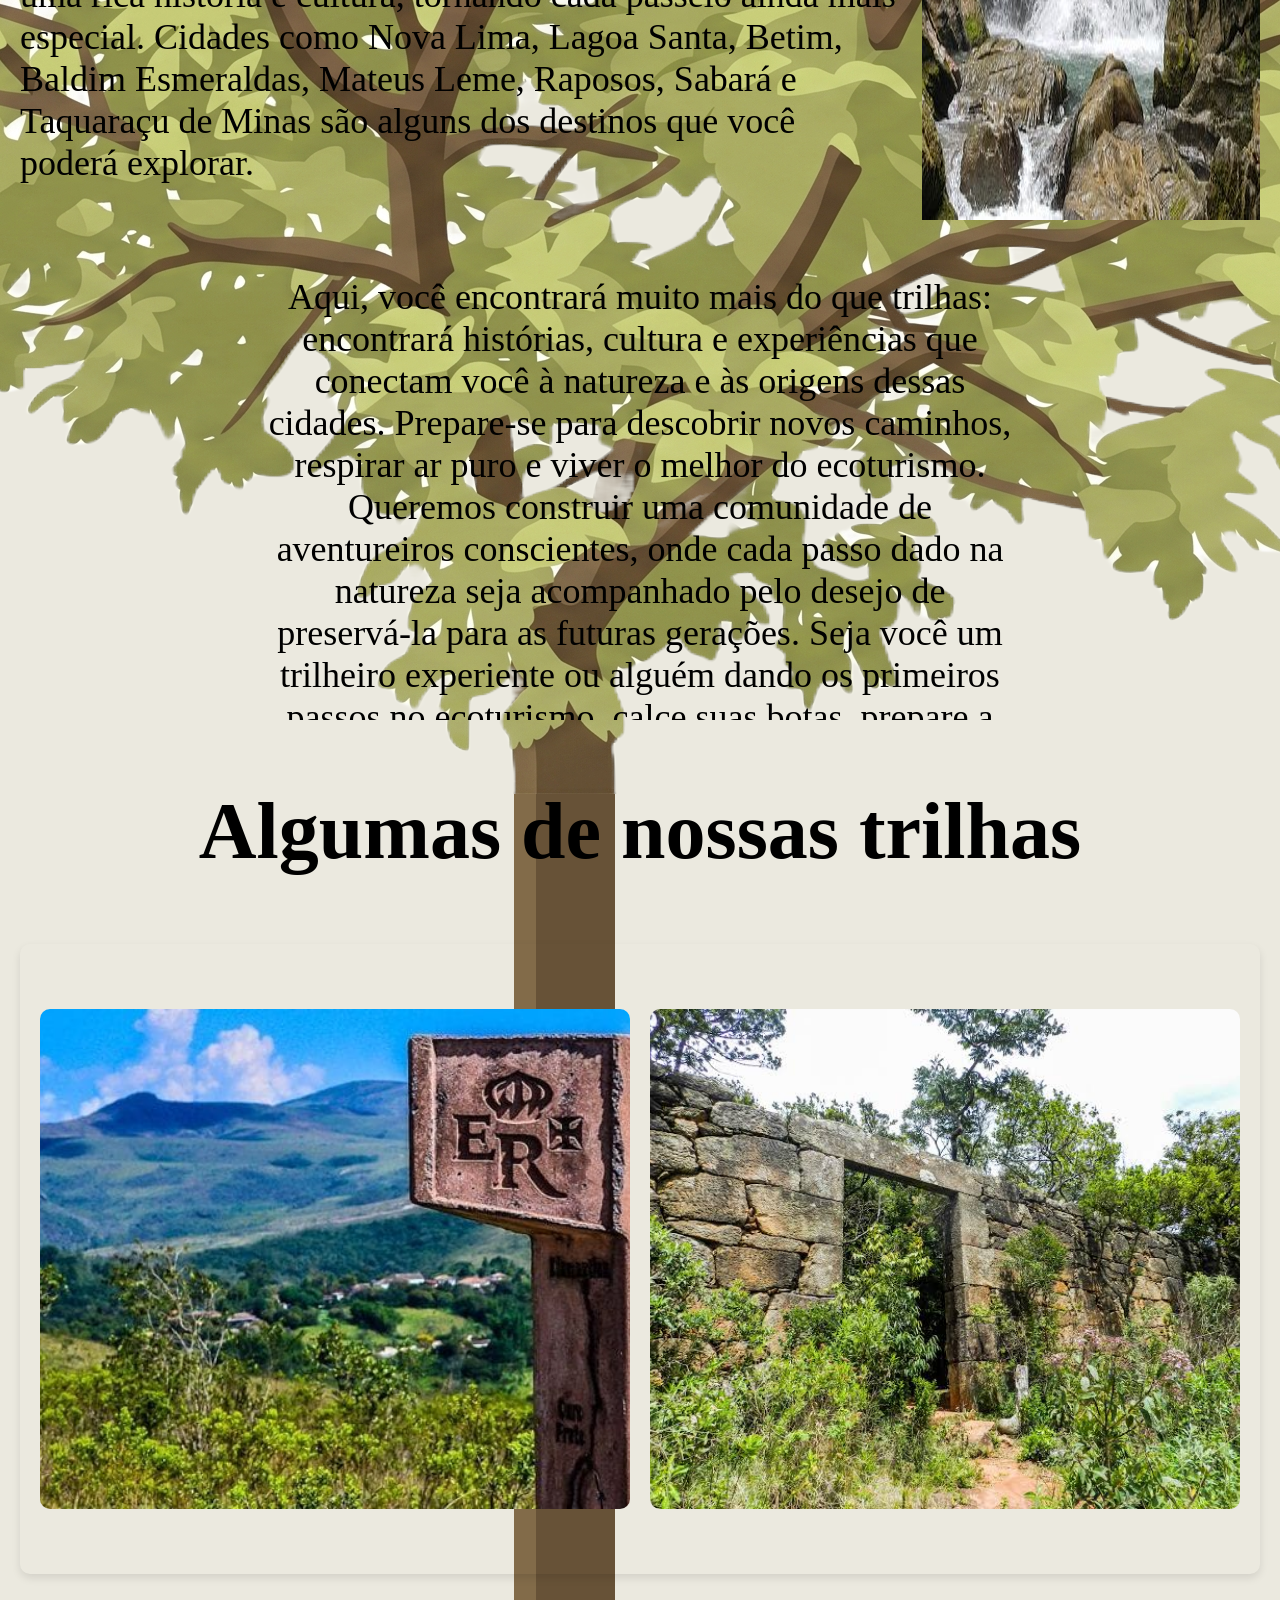
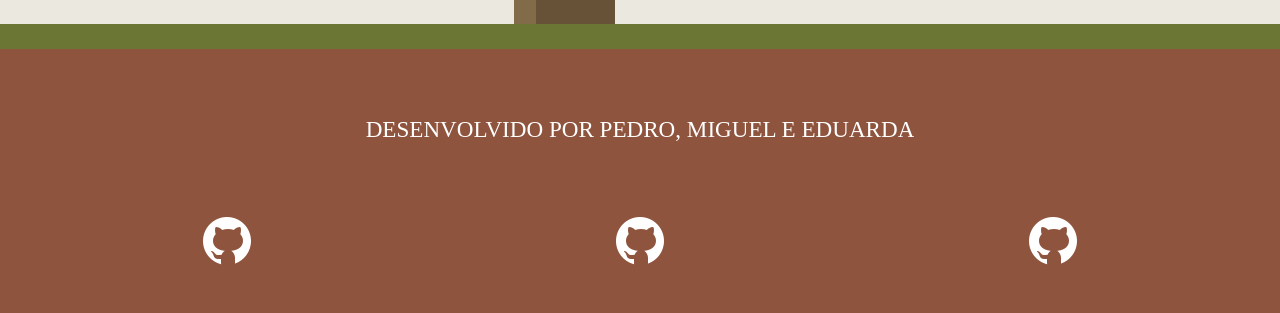
==== commit e6952615: "Adicionando Header no arquivo index.html e finalizando o desenvolvimento do arquivo index.html" ====
--- a/index.html
+++ b/index.html
@@ -1,3 +1,4 @@
+<!DOCTYPE html>
 <html lang="pt-BR">
 
 <head>
@@ -5,12 +6,9 @@
     <meta name="viewport" content="width=device-width, initial-scale=1.0">
     <title>EcoTurismo</title>
     <link rel="stylesheet" href="./CSS/style.css">
- 
 </head>
 
 <body>
-
-
     <div class="container-imgRolaMoca">
         <img src="./images/serra-do-rola-moca.jpg" alt="Serra do Rola Moça">
 
@@ -19,43 +17,33 @@
         </div>
         <div class="linha"></div>
     </div>
-     <!-- MENU NAVEGAVEL-->
-        <nav>
-            <ul>
-                <li class="hideMobile"><a href="../index.html">Início</a></li>
-                <li class="hideMobile"><a href="./guia-trilhas.html">Guia Trilhas</a></li>
-                <li class="hideMobile"><a href="./galeria-trilhas.html">Galeria de trilhas</a></li>
-                <li class="hideMobile"><a href="./consultoria.html">Consultoria</a></li>
-                <li class="hideMobile"><a href="./mapa-rotas.html">Mapa Rotas</a></li>
-                <li class="hideMobile"><a href="./landing-page.html">Landing Page</a></li>
-                <li class="hideMobile"><a href="./calculadora-gastos.html">Calculadora</a></li>
-                <li class="hideMobile"><a href="./pagina-sobre.html">Sobre</a></li>
-                <li class="hideDesktop" onclick="showSidebar()"><a href="#">
-                        <svg class="icon" xmlns="http://www.w3.org/2000/svg" height="24px" viewBox="0 -960 960 960"
-                            width="24px" fill="#e3e3e3">
-                            <path d="M120-240v-80h720v80H120Zm0-200v-80h720v80H120Zm0-200v-80h720v80H120Z" />
-                        </svg>
-                    </a></li>
-            </ul>
+    
+    <nav class="navbar">
+        <div class="logo-menu">
+            EcoTurismo<br><span>Minas Gerais&reg;</span>
+        </div>
 
-            <ul class="sidebar">
-                <li onclick="hideSidebar()"><a href="#">
-                        <svg class="icon" xmlns="http://www.w3.org/2000/svg" height="24px" viewBox="0 -960 960 960"
-                            width="24px" fill="#e3e3e3">
-                            <path
-                                d="m256-200-56-56 224-224-224-224 56-56 224 224 224-224 56 56-224 224 224 224-56 56-224-224-224 224Z" />
-                        </svg>
-                    </a></li>
-                <li><a href="../index.html">Início</a></li>
-                <li><a href="./guia-trilhas.html">Guia Trilhas</a></li>
-                <li><a href="./galeria-trilhas.html">Galeria de trilhas</a></li>
-                <li><a href="./consultoria.html">Consultoria</a></li>
-                <li><a href="./mapa-rotas.html">Mapa Rotas</a></li>
-                <li><a href="./landing-page.html">Landing Page</a></li>
-                <li><a href="./calculadora-gastos.html">Calculadora</a></li>
-                <li><a href="./pagina-sobre.html">Sobre</a></li>
-            </ul>
-        </nav>
+        <input type="checkbox" id="menu-toggle" class="menu-toggle-checkbox">
+        
+        <label for="menu-toggle" class="menu-icon">
+            <div class="icone-hamburguer">
+                <span></span>
+                <span></span>
+                <span></span>
+            </div>
+        </label>
+
+        <ul class="nav-links">
+            <li><a href="./index.html">Início</a></li>
+            <li><a href="./pages/guia-trilhas.html">Guia Trilhas <span class="seta">&#709;</span></a></li>
+            <li><a href="./pages/galeria-trilhas.html">Galeria <span class="seta">&#709;</span></a></li>
+            <li><a href="./pages/mapa-rotas.html">Mapa <span class="seta">&#709;</span></a></li>
+            <li><a href="./pages/calculadora-gastos.html">Calculadora</a></li>
+            <li><a href="./pages/pagina-sobre.html">Sobre</a></li>
+            <li><a href="./pages/consultoria.html" class="btn-destaque">Consultoria</a></li>
+        </ul>
+    </nav>
+    
     <div class="conteudo-site">
         <div class="paragrafo1">
             <div class="container-texto">
@@ -63,6 +51,7 @@
             </div>
             <img src="images/cachoeiraImg1.jpeg" alt="">
         </div>
+        
         <div class="paragrafo2">
             <div class="container-texto2">
                 <p class="texto">Aqui, você encontrará muito mais do que trilhas: encontrará histórias, cultura e experiências que conectam você à natureza e às origens dessas cidades. Prepare-se para descobrir novos caminhos, respirar ar puro e viver o melhor do ecoturismo. <br>
@@ -77,6 +66,7 @@
             <div class="trilhasImg"><img src="images/imgForteBrumadinho.jpeg" alt=""></div>
         </div>
     </div>
+    
     <footer class="footer">
         <div class="container-footer">
             <p class="texto-no-footer">
@@ -84,7 +74,7 @@
             </p>
         </div>
         <div class="icones-github">
-            <a href="#" target="_blank" title="GitHub Eduarda"><img src="images/icons8-github-60.png" alt="Icone GitHub" class="icon"></a> <!-- Nao consegui pensar em nenhum outro nome :), nao tenho criatividade pra isso ksksks-->
+            <a href="#" target="_blank" title="GitHub Eduarda"><img src="images/icons8-github-60.png" alt="Icone GitHub" class="icon"></a> 
             <a href="#" target="_blank" title="GitHub Pedro"><img src="images/icons8-github-60.png" alt="Icone GitHub" class="icon"></a>
             <a href="#" target="_blank" title="GitHub Miguel"><img src="images/icons8-github-60.png" alt="Icone GitHub" class="icon"></a>
         </div>
--- a/CSS/style.css
+++ b/CSS/style.css
@@ -1,12 +1,12 @@
-html{
-   font-size:  62.5%;
+html {
+   font-size: 62.5%;
 }
 body {
    background-color: #ebe9df;
    margin: 0;
 }
 
-*{
+* {
    overflow-x: hidden;
    box-sizing: border-box;
 }
@@ -27,7 +27,7 @@
    width: 100%;
    height: 100%;
    object-fit: cover;
-   position:absolute;
+   position: absolute;
    top: 0;
    left: 0;
    z-index: -2;
@@ -54,66 +54,65 @@
    min-height: 100vh;
 }
 
- .linha {
+.linha {
    height: 3px;
    width: 100%;
    background-color: #fff;
    z-index: 1;
    position: absolute;
    margin-bottom: 80px;
- }
-
- .titulo {
+}
+
+.titulo {
    color: #000;
    font-size: 8.6rem;
    text-align: left;
- }
-
-
- .paragrafo1 {
+}
+
+.paragrafo1 {
    display: flex;
    flex-wrap: wrap;
    flex-direction: row;
    gap: 20px;
    width: 100%;
- }
-
- .container-texto {
+}
+
+.container-texto {
    flex: 1 1 500px;
- }
-
- .texto {
+}
+
+.texto {
    font-size: 3.6rem;
    color: #000;
    text-align: left;
    overflow-wrap: break-word;
- }
-
- h2 {
+}
+
+h2 {
     color: #000;
     font-size: 8rem;
     text-align: center;
- }
-
- .paragrafo2 {
+}
+
+.paragrafo2 {
     display: flex;
     flex-wrap: nowrap;
     flex-direction: column;
     width: 100%;
- }
-  .container-texto2 {
-      width: 62vw;
-      flex: 0 1 500px;
-      padding: 20px;
-      align-self: center;
-  }
-  .container-texto2 .texto {
-      font-size: 3.6rem;
-      color: #000;
-      text-align: center;
-  }
-
-  .container-trilhas {
+}
+.container-texto2 {
+    width: 62vw;
+    flex: 0 1 500px;
+    padding: 20px;
+    align-self: center;
+}
+.container-texto2 .texto {
+    font-size: 3.6rem;
+    color: #000;
+    text-align: center;
+}
+
+.container-trilhas {
     display: flex;
     flex-wrap: wrap;
     flex-direction: row;
@@ -125,7 +124,7 @@
     justify-content: center;
     min-height: 70vh;
     align-items: center;
-  }
+}
 
 .trilhasImg {
    width: 627px;
@@ -180,11 +179,11 @@
     opacity: 0.8;
 }
 
- @media (max-width: 768px) {
+@media (max-width: 768px) {
    .conteudo-site {
       display: flex;
       flex-direction: column;
-      gap: 40px; /* Distância igual entre os blocos de conteúdo */
+      gap: 40px;
       padding: 40px 20px;
    }
 
@@ -202,12 +201,12 @@
    .paragrafo1 {
       flex-direction: column;
       height: 1430px;
-      gap: 40px; /* Distância igual entre texto e foto */
+      gap: 40px;
    }
    
    .paragrafo2 {
       flex-direction: column;
-      height: 600px /* Distância igual entre os blocos de texto */
+      height: 600px;
    }
 
    .container-texto2 {
@@ -234,23 +233,21 @@
       margin: 0;
    }
 
-
-
    .container-texto2 .texto {
       font-size: 2.5rem;
    }
 
    .container-trilhas {
-      gap: 40px; /* Distância igual entre os itens das trilhas */
+      gap: 40px;
    }
 
    .trilhasImg {
       width: 100%;
-      height: auto; /* Remove a altura fixa para não cortar a imagem */
+      height: auto;
    }
 
    .trilhasImg img {
-      height: auto; /* Ajusta a altura proporcionalmente à largura */
+      height: auto;
       display: block;
    }
 
@@ -260,3 +257,177 @@
       gap: 40px;
    }
 }
+
+/* =========================================
+   ESTILOS DA NAVBAR PRINCIPAL (DESKTOP)
+   ========================================= */
+.navbar {
+    display: flex;
+    justify-content: space-between;
+    align-items: center;
+    background-color: #fcfbf8; 
+    padding: 15px 40px;
+    width: 100%;
+    position: fixed; 
+    top: 0;
+    left: 0;
+    z-index: 9999;
+    box-shadow: 0 1px 3px rgba(0,0,0,0.05); 
+    overflow: visible;
+}
+
+.menu-toggle-checkbox {
+    display: none;
+}
+
+.logo-menu {
+    font-family: Arial, sans-serif;
+    font-size: 2.2rem;
+    font-weight: 500;
+    color: #1b352b; 
+    line-height: 1.1;
+}
+
+.logo-menu span {
+    font-size: 2.2rem;
+}
+
+/* Esconde o menu hambúrguer no Desktop */
+.menu-icon {
+    display: none; 
+    cursor: pointer;
+}
+
+/* Container dos Links Desktop */
+.nav-links {
+    display: flex;
+    align-items: center;
+    list-style: none;
+    gap: 25px;
+    margin: 0;
+    padding: 0;
+}
+
+.nav-links li a {
+    text-decoration: none;
+    color: #1b352b;
+    font-family: Arial, sans-serif;
+    font-size: 1.6rem; 
+    transition: opacity 0.2s ease;
+}
+
+.nav-links li a:hover {
+    opacity: 0.7;
+}
+
+.seta {
+    font-size: 1.2rem;
+    vertical-align: middle;
+}
+
+.nav-links li a.btn-destaque {
+   background-color: #dce0d1; 
+   padding-right: 12px; 
+   padding-left: 12px;
+   border-radius: 4px;
+   font-weight: 600;
+}
+
+.nav-links li a.btn-destaque:hover {
+    background-color: #cdd2c0;
+    opacity: 1;
+}
+
+/* =========================================
+   ÍCONE HAMBÚRGUER (PURO CSS)
+   ========================================= */
+.icone-hamburguer {
+    display: flex;
+    flex-direction: column;
+    justify-content: space-between;
+    width: 32px;
+    height: 24px; 
+}
+
+.icone-hamburguer span {
+    display: block;
+    height: 4px;
+    width: 100%;
+    background-color: #1b352b; 
+    border-radius: 2px;
+    transition: transform 0.3s ease, opacity 0.3s ease;
+}
+
+/* =========================================
+   MEDIA QUERY: MENU DROPDOWN "CARD" (MOBILE)
+   ========================================= */
+@media (max-width: 1024px) {
+    .navbar {
+        padding: 15px 20px;
+    }
+
+    /* Exibe o botão hambúrguer no mobile */
+    .menu-icon {
+        display: flex;
+        align-items: center;
+    }
+
+    /* Transforma a Navbar no Card Flutuante da sua imagem */
+    .nav-links {
+        display: none; /* Oculto por padrão */
+        position: absolute;
+        top: 65px; /* Posiciona logo abaixo da navbar */
+        right: 20px; /* Alinha do lado direito, embaixo do menu */
+        min-width: 220px; /* Define a largura da caixinha */
+        background-color: #ffffff; /* Fundo branco como na imagem */
+        flex-direction: column;
+        padding: 10px 0; /* Espaço em cima e embaixo */
+        box-shadow: 0px 8px 16px 0px rgba(0,0,0,0.15); /* Sombra para dar o efeito de flutuar */
+        border-radius: 4px; /* Bordas levemente arredondadas */
+        gap: 0; /* Remove os gaps para tratarmos o espaçamento direto nos links */
+    }
+
+    /* Estilo dos itens da lista dentro da caixinha */
+    .nav-links li {
+        width: 100%;
+        text-align: left; /* Alinhamento à esquerda igual a imagem */
+    }
+
+    /* Estilo dos links para ficarem com área clicável maior */
+    .nav-links li a {
+        display: block;
+        padding: 12px 20px;
+        font-size: 1.6rem;
+    }
+
+    /* Efeito de hover (passar o mouse/tocar) nos itens do dropdown */
+    .nav-links li a:hover {
+        background-color: #f5f5f5;
+        opacity: 1;
+    }
+
+    /* Ajuste específico para o botão "Consultoria" dentro do card flutuante */
+    .nav-links li a.btn-destaque {
+        margin: 5px 20px 10px 20px; 
+        text-align: center;
+        display: block;
+    }
+
+    /* Quando o checkbox for marcado, mostra o menu dropdown */
+    .menu-toggle-checkbox:checked ~ .nav-links {
+        display: flex;
+    }
+
+    /* Animação: Transforma o Hambúrguer num "X" */
+    .menu-toggle-checkbox:checked + .menu-icon .icone-hamburguer span:nth-child(1) {
+        transform: translateY(10px) rotate(45deg);
+    }
+    
+    .menu-toggle-checkbox:checked + .menu-icon .icone-hamburguer span:nth-child(2) {
+        opacity: 0;
+    }
+    
+    .menu-toggle-checkbox:checked + .menu-icon .icone-hamburguer span:nth-child(3) {
+        transform: translateY(-10px) rotate(-45deg);
+    }
+}
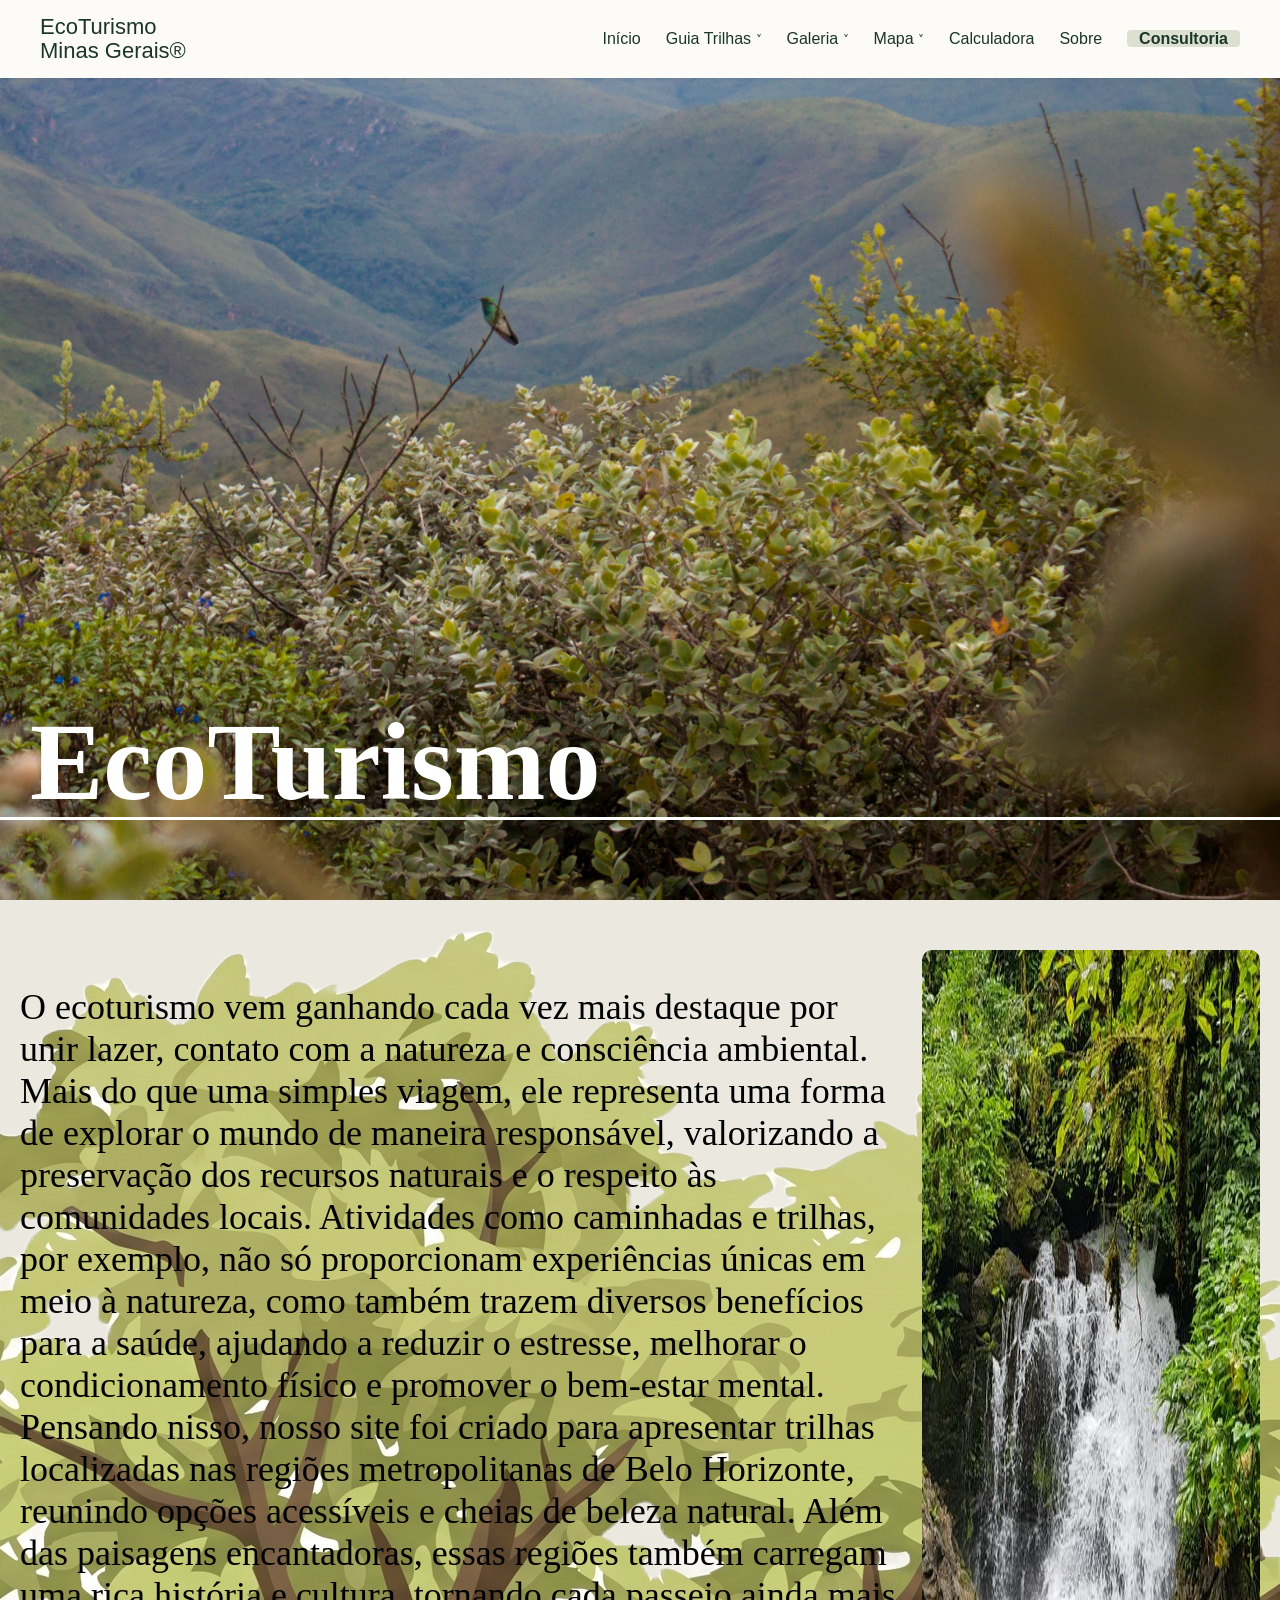
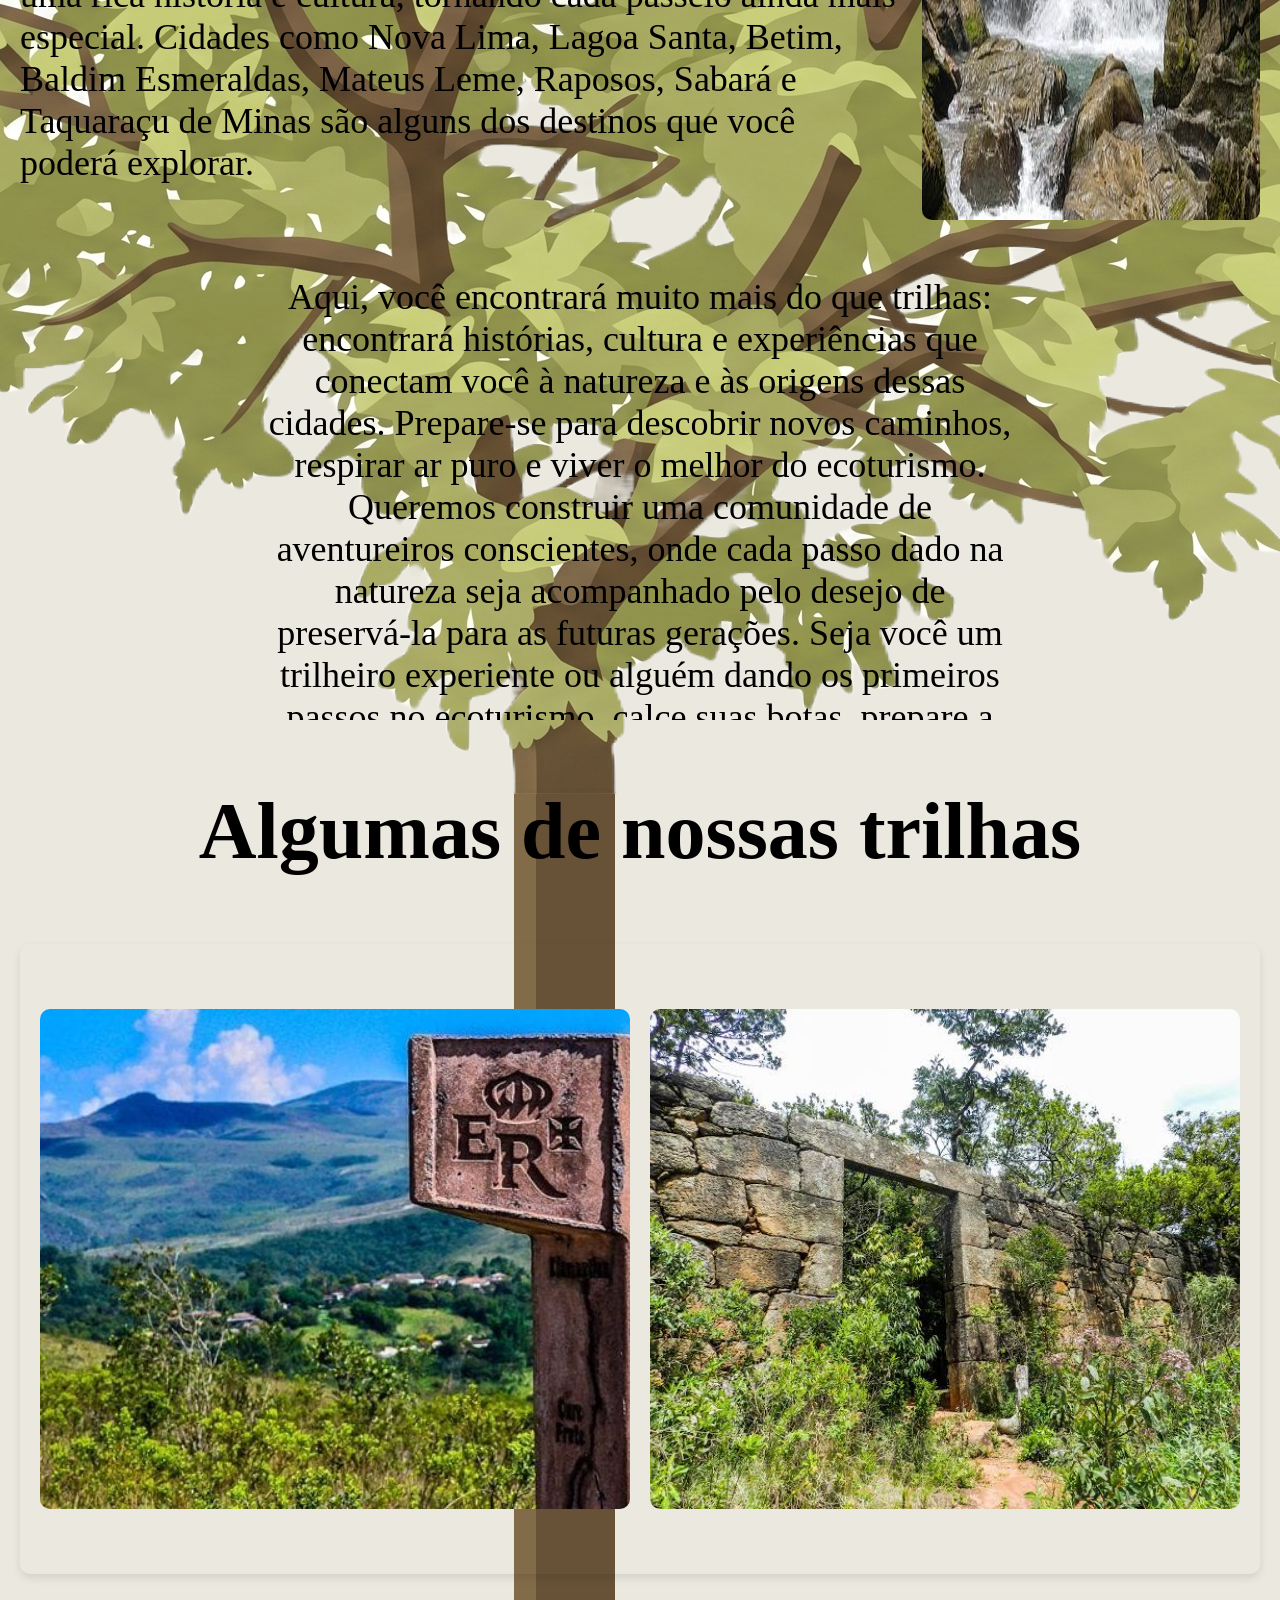
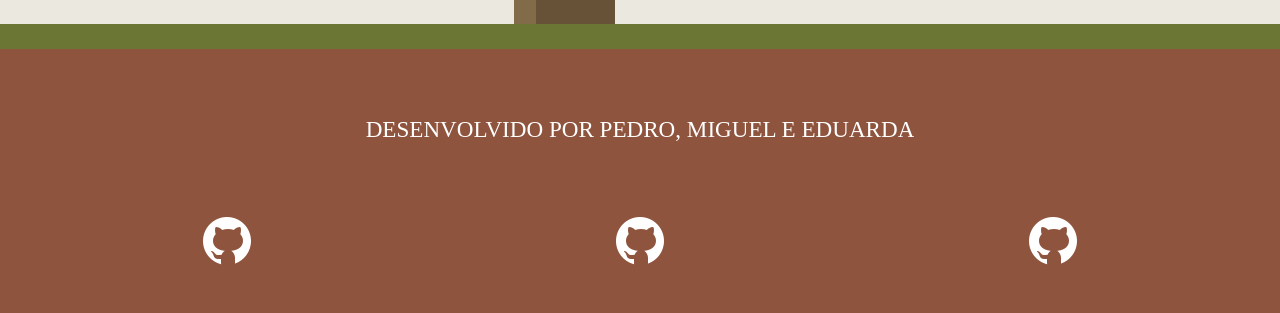
==== commit d0eb00e5: "Adicionando a pagina de mapa ja com todos os mapas inseridos e css pronto e fazendo pequenas alterac" ====
--- a/index.html
+++ b/index.html
@@ -49,7 +49,7 @@
             <div class="container-texto">
                 <p class="texto">O ecoturismo vem ganhando cada vez mais destaque por unir lazer, contato com a natureza e consciência ambiental. Mais do que uma simples viagem, ele representa uma forma de explorar o mundo de maneira responsável, valorizando a preservação dos recursos naturais e o respeito às comunidades locais. Atividades como caminhadas e trilhas, por exemplo, não só proporcionam experiências únicas em meio à natureza, como também trazem diversos benefícios para a saúde, ajudando a reduzir o estresse, melhorar o condicionamento físico e promover o bem-estar mental. Pensando nisso, nosso site foi criado para apresentar trilhas localizadas nas regiões metropolitanas de Belo Horizonte, reunindo opções acessíveis e cheias de beleza natural. Além das paisagens encantadoras, essas regiões também carregam uma rica história e cultura, tornando cada passeio ainda mais especial. Cidades como Nova Lima, Lagoa Santa, Betim, Baldim Esmeraldas, Mateus Leme, Raposos, Sabará e Taquaraçu de Minas são alguns dos destinos que você poderá explorar.</p>
             </div>
-            <img src="images/cachoeiraImg1.jpeg" alt="">
+            <img src="images/cachoeiraImg1.jpeg" alt="Imagem de uma cachoeira" class="imagem-cachoeira">
         </div>
         
         <div class="paragrafo2">
--- a/CSS/style.css
+++ b/CSS/style.css
@@ -47,7 +47,6 @@
    position: relative;
    background-color: #ebe9df;
    padding: 50px 20px;
-
    background-image: url('../images/barbatimaoCopa.png'), url('../images/barbatimaoTronco.png');
    background-position: top center, top center;
    background-repeat: no-repeat, repeat-y;
@@ -86,6 +85,11 @@
    color: #000;
    text-align: left;
    overflow-wrap: break-word;
+}
+
+.imagem-cachoeira {
+    width: auto;
+    border-radius: 10px;
 }
 
 h2 {
@@ -258,9 +262,6 @@
    }
 }
 
-/* =========================================
-   ESTILOS DA NAVBAR PRINCIPAL (DESKTOP)
-   ========================================= */
 .navbar {
     display: flex;
     justify-content: space-between;
@@ -292,13 +293,11 @@
     font-size: 2.2rem;
 }
 
-/* Esconde o menu hambúrguer no Desktop */
 .menu-icon {
     display: none; 
     cursor: pointer;
 }
 
-/* Container dos Links Desktop */
 .nav-links {
     display: flex;
     align-items: center;
@@ -338,9 +337,6 @@
     opacity: 1;
 }
 
-/* =========================================
-   ÍCONE HAMBÚRGUER (PURO CSS)
-   ========================================= */
 .icone-hamburguer {
     display: flex;
     flex-direction: column;
@@ -358,67 +354,56 @@
     transition: transform 0.3s ease, opacity 0.3s ease;
 }
 
-/* =========================================
-   MEDIA QUERY: MENU DROPDOWN "CARD" (MOBILE)
-   ========================================= */
 @media (max-width: 1024px) {
     .navbar {
         padding: 15px 20px;
     }
 
-    /* Exibe o botão hambúrguer no mobile */
     .menu-icon {
         display: flex;
         align-items: center;
     }
 
-    /* Transforma a Navbar no Card Flutuante da sua imagem */
     .nav-links {
-        display: none; /* Oculto por padrão */
+        display: none;
         position: absolute;
-        top: 65px; /* Posiciona logo abaixo da navbar */
-        right: 20px; /* Alinha do lado direito, embaixo do menu */
-        min-width: 220px; /* Define a largura da caixinha */
-        background-color: #ffffff; /* Fundo branco como na imagem */
+        top: 65px;
+        right: 20px;
+        min-width: 220px;
+        background-color: #ffffff;
         flex-direction: column;
-        padding: 10px 0; /* Espaço em cima e embaixo */
-        box-shadow: 0px 8px 16px 0px rgba(0,0,0,0.15); /* Sombra para dar o efeito de flutuar */
-        border-radius: 4px; /* Bordas levemente arredondadas */
-        gap: 0; /* Remove os gaps para tratarmos o espaçamento direto nos links */
-    }
-
-    /* Estilo dos itens da lista dentro da caixinha */
+        padding: 10px 0;
+        box-shadow: 0px 8px 16px 0px rgba(0,0,0,0.15);
+        border-radius: 4px; 
+        gap: 0;
+    }
+
     .nav-links li {
         width: 100%;
-        text-align: left; /* Alinhamento à esquerda igual a imagem */
-    }
-
-    /* Estilo dos links para ficarem com área clicável maior */
+        text-align: left; 
+    }
+
     .nav-links li a {
         display: block;
         padding: 12px 20px;
         font-size: 1.6rem;
     }
 
-    /* Efeito de hover (passar o mouse/tocar) nos itens do dropdown */
     .nav-links li a:hover {
         background-color: #f5f5f5;
         opacity: 1;
     }
 
-    /* Ajuste específico para o botão "Consultoria" dentro do card flutuante */
     .nav-links li a.btn-destaque {
         margin: 5px 20px 10px 20px; 
         text-align: center;
         display: block;
     }
 
-    /* Quando o checkbox for marcado, mostra o menu dropdown */
     .menu-toggle-checkbox:checked ~ .nav-links {
         display: flex;
     }
 
-    /* Animação: Transforma o Hambúrguer num "X" */
     .menu-toggle-checkbox:checked + .menu-icon .icone-hamburguer span:nth-child(1) {
         transform: translateY(10px) rotate(45deg);
     }
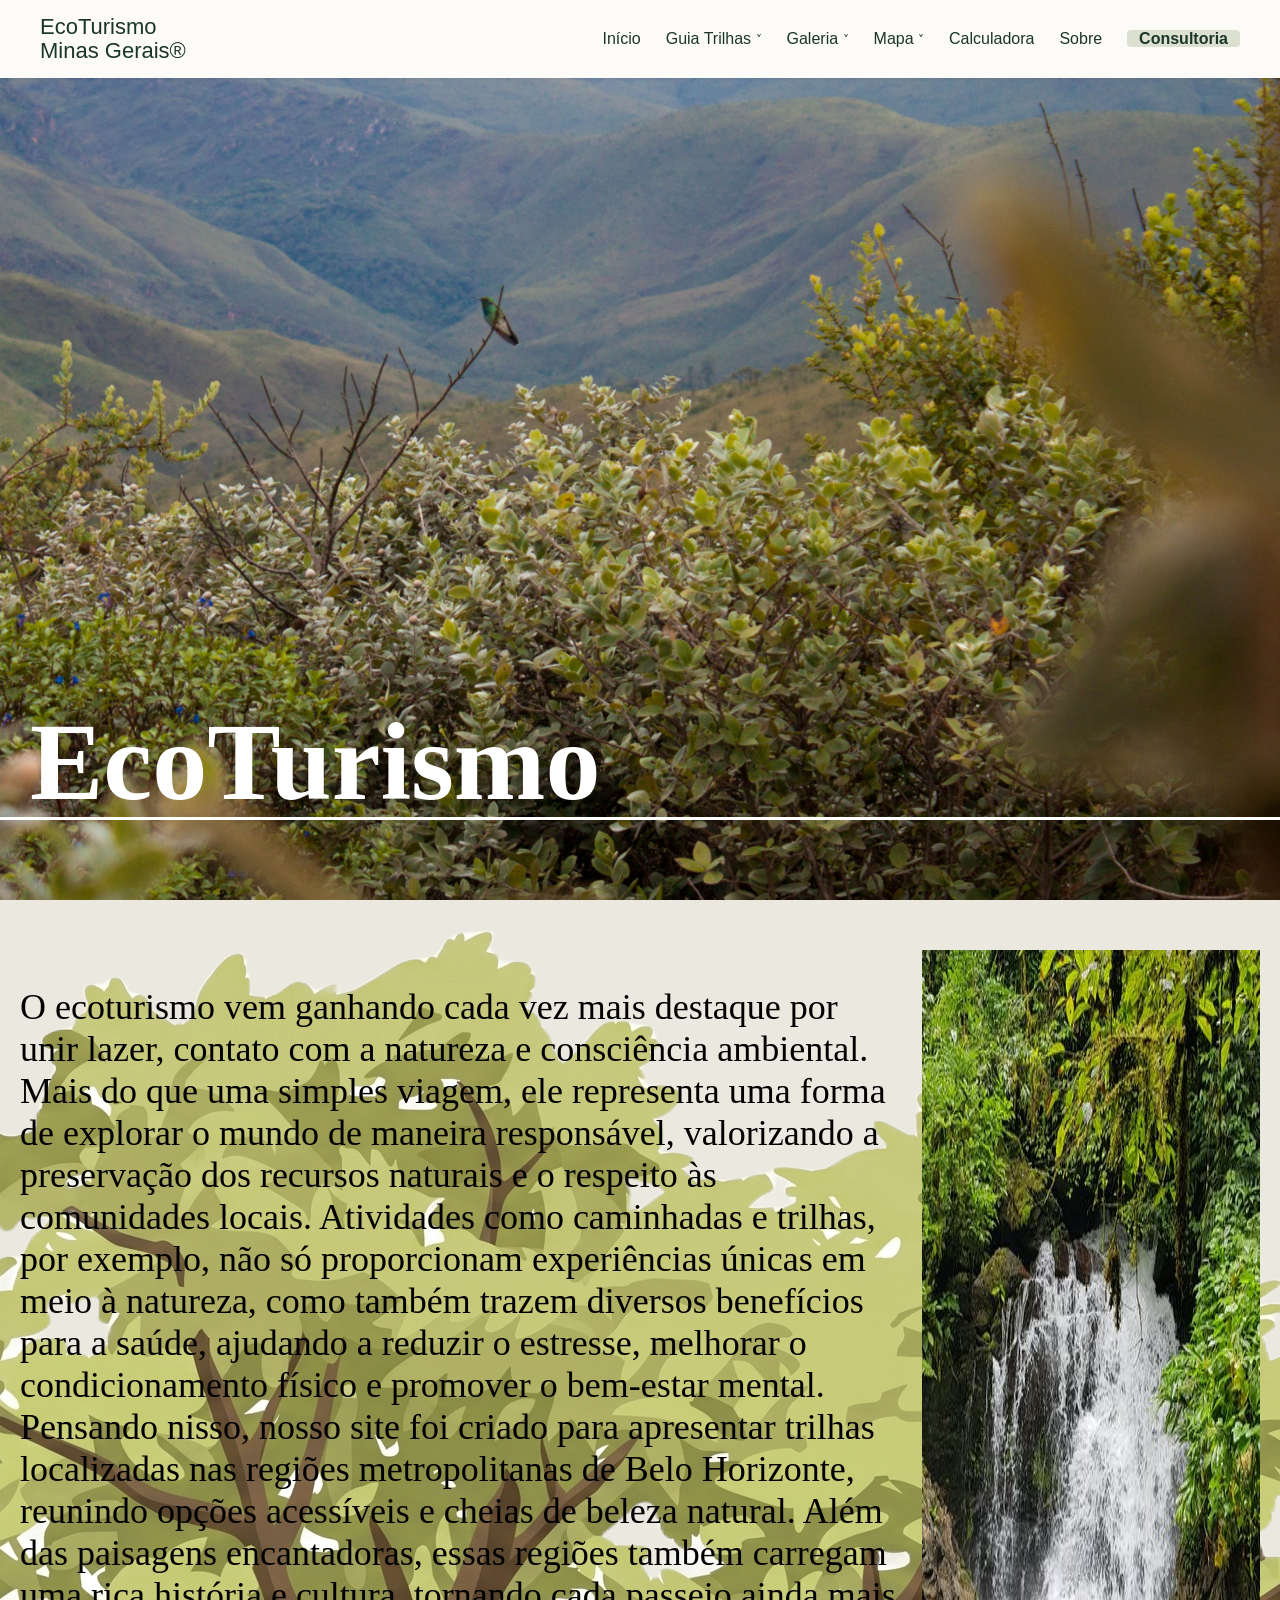
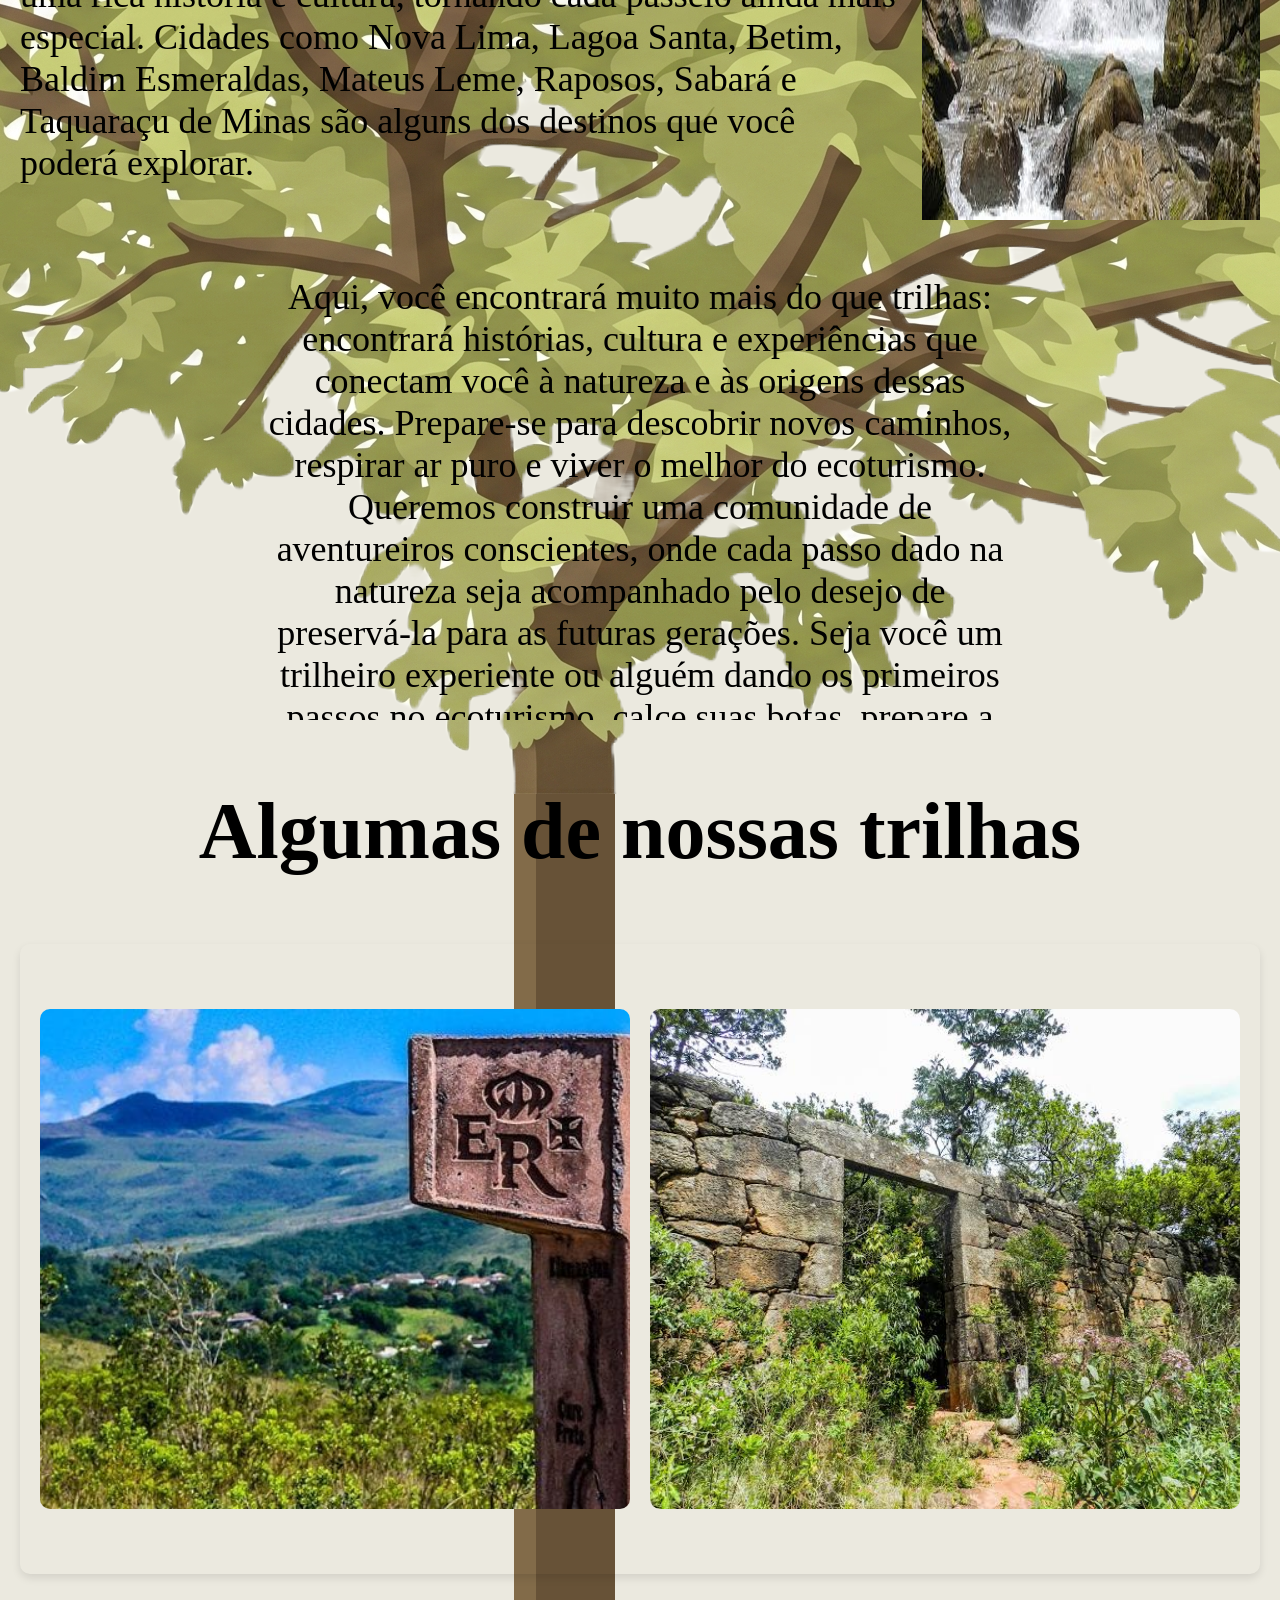
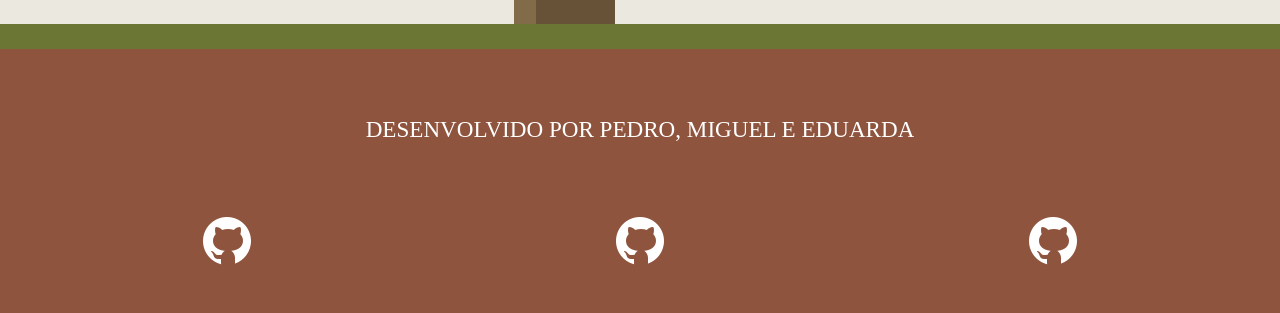
==== commit 3049f4b6: "Fazendo configuracoes finais" ====
--- a/index.html
+++ b/index.html
@@ -40,7 +40,7 @@
             <li><a href="./pages/mapa-rotas.html">Mapa <span class="seta">&#709;</span></a></li>
             <li><a href="./pages/calculadora-gastos.html">Calculadora</a></li>
             <li><a href="./pages/pagina-sobre.html">Sobre</a></li>
-            <li><a href="./pages/consultoria.html" class="btn-destaque">Consultoria</a></li>
+            <li><a href="./pages/landing-page.html" class="btn-destaque">Consultoria</a></li>
         </ul>
     </nav>
     
@@ -74,9 +74,9 @@
             </p>
         </div>
         <div class="icones-github">
-            <a href="#" target="_blank" title="GitHub Eduarda"><img src="images/icons8-github-60.png" alt="Icone GitHub" class="icon"></a> 
-            <a href="#" target="_blank" title="GitHub Pedro"><img src="images/icons8-github-60.png" alt="Icone GitHub" class="icon"></a>
-            <a href="#" target="_blank" title="GitHub Miguel"><img src="images/icons8-github-60.png" alt="Icone GitHub" class="icon"></a>
+            <a href="https://github.com/PedroCandidoMota" target="_blank" title="GitHub Pedro"><img src="../images/icons8-github-60.png" alt="Icone GitHub" class="icon"></a> 
+            <a href="https://github.com/Miguel-Kroeff" target="_blank" title="GitHub Miguel"><img src="../images/icons8-github-60.png" alt="Icone GitHub" class="icon"></a>
+            <a href="https://github.com/eduardapdantas-oss" target="_blank" title="GitHub Eduarda"><img src="../images/icons8-github-60.png" alt="Icone GitHub" class="icon"></a>
         </div>
     </footer>
 </body>
--- a/CSS/style.css
+++ b/CSS/style.css
@@ -85,11 +85,6 @@
    color: #000;
    text-align: left;
    overflow-wrap: break-word;
-}
-
-.imagem-cachoeira {
-    width: auto;
-    border-radius: 10px;
 }
 
 h2 {
